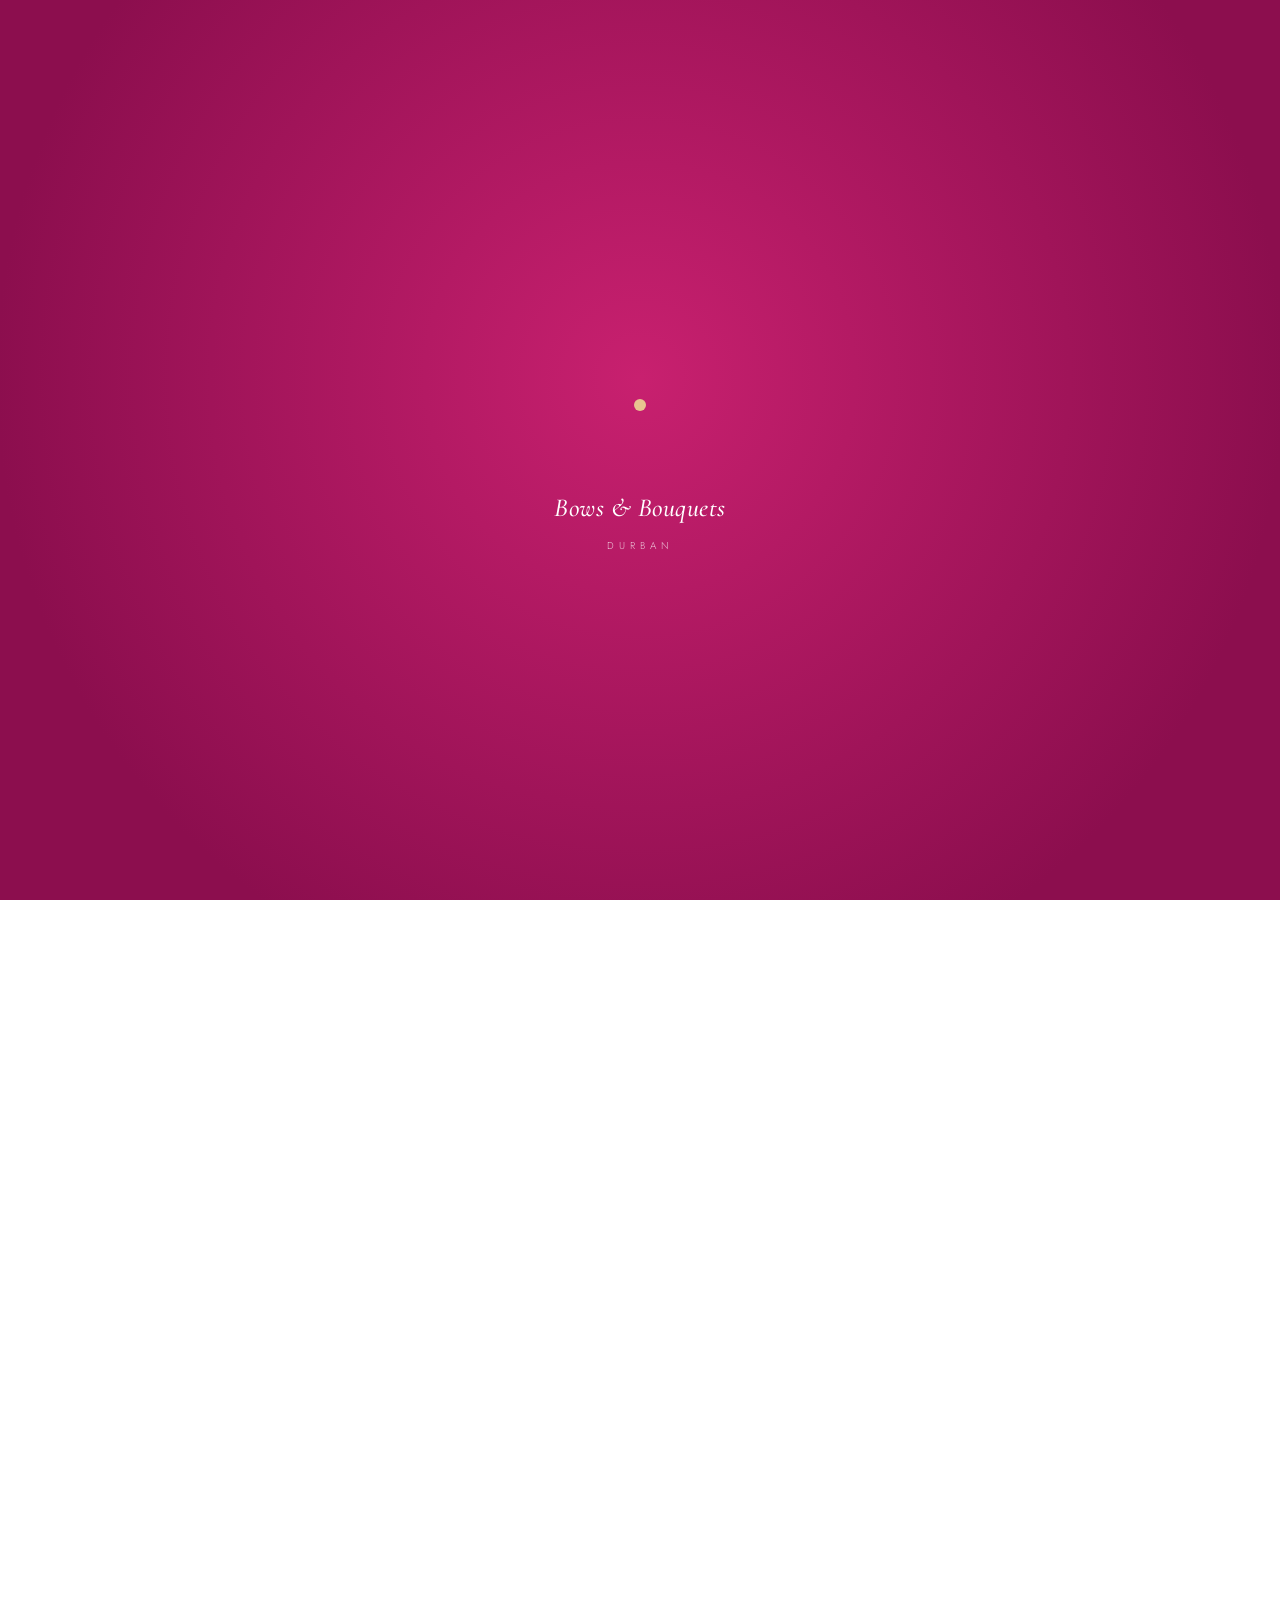
==== index.html @ 31e098b5 "Add files via upload" ====
<!DOCTYPE html>
<html lang="en">
<head>
<meta charset="UTF-8">
<meta name="viewport" content="width=device-width, initial-scale=1.0">
<title>Bows & Bouquets | Gift Shop Durban</title>
<meta name="description" content="Discover the art of gifting at Bows & Bouquets. Custom bouquets, snack boxes, and bespoke treasures for every occasion.">
<link rel="preconnect" href="https://fonts.googleapis.com">
<link rel="preconnect" href="https://fonts.gstatic.com" crossorigin>
<link href="https://fonts.googleapis.com/css2?family=Cormorant+Garamond:ital,wght@0,400;0,500;0,600;1,400;1,500;1,600&family=Jost:wght@300;400;500;600&display=swap" rel="stylesheet">
<link rel="stylesheet" href="assets/style.css">
</head>
<body>
<div id="loader">
  <div class="loader-flower">
    <svg viewBox="0 0 120 120">
      <g transform="translate(60,60)">
        <g transform="rotate(0)"><path class="l-petal" d="M0,0 C-9,-12 -9,-28 0,-38 C9,-28 9,-12 0,0 Z"/></g>
        <g transform="rotate(60)"><path class="l-petal" d="M0,0 C-9,-12 -9,-28 0,-38 C9,-28 9,-12 0,0 Z"/></g>
        <g transform="rotate(120)"><path class="l-petal" d="M0,0 C-9,-12 -9,-28 0,-38 C9,-28 9,-12 0,0 Z"/></g>
        <g transform="rotate(180)"><path class="l-petal" d="M0,0 C-9,-12 -9,-28 0,-38 C9,-28 9,-12 0,0 Z"/></g>
        <g transform="rotate(240)"><path class="l-petal" d="M0,0 C-9,-12 -9,-28 0,-38 C9,-28 9,-12 0,0 Z"/></g>
        <g transform="rotate(300)"><path class="l-petal" d="M0,0 C-9,-12 -9,-28 0,-38 C9,-28 9,-12 0,0 Z"/></g>
        <circle class="l-center" r="6"/>
      </g>
    </svg>
  </div>
  <div class="loader-text">Bows &amp; Bouquets</div>
  <div class="loader-sub">Durban</div>
</div>

<div class="top-band">
  <div class="nav-upper">
    <button class="nav-toggle" aria-label="Menu">☰</button>
    <a href="index.html" class="logo-block">
      <div class="script">Bows &amp; Bouquets</div>
      <span class="sub">Durban</span>
    </a>
    <div class="icon-group">
      <a href="tel:0812374454" class="call-link" aria-label="Call us">
        <svg viewBox="0 0 24 24" fill="none" stroke="currentColor" stroke-width="1.5"><path d="M4 5c0-.6.4-1 1-1h3l2 5-2 1.5a11 11 0 005 5L14.5 14l5 2v3c0 .6-.4 1-1 1C10.7 20 4 13.3 4 5z"/></svg>
        <span>081 237 4454</span>
      </a>
    </div>
  </div>
  <nav class="nav-lower">
    <a href="index.html" class="active">Home</a>
    <a href="story.html">Our Story</a>
    <a href="gallery.html">Gallery</a>
    <a href="contact.html">Contact Us</a>
  </nav>
</div>


<section class="hero">
  <div class="hero-bg"></div>
  <div class="hero-inner">
    <div class="hero-text">
      <span class="eyebrow">Handcrafted In Durban</span>
      <h1>Bows &amp; Bouquets</h1>
      <p style="color:rgba(255,255,255,0.88);font-size:15px;margin-bottom:30px;max-width:420px;">Bespoke floral designs and curated gifts for life's most beautiful moments.</p>
      <div style="display:flex;gap:16px;flex-wrap:wrap;">
        <a href="gallery.html" class="btn">Explore Collections</a>
        <a href="contact.html" class="btn" style="background:var(--white);color:var(--pink-ink);">Custom Order</a>
      </div>
    </div>
    <div class="hero-bouquet-stage">
    <div class="hero-bouquet" id="heroBouquet">
      <svg viewBox="0 0 400 400">
        <g class="bouquet-turn" id="bouquetTurn">
          <path class="stem" d="M200,370 C198,320 200,270 200,225"/>
          <g class="flower" transform="translate(200,210)">
            <g transform="rotate(0)"><path class="petal" d="M0,0 C-31,-42 -31,-98 0,-133 C31,-98 31,-42 0,0 Z"/></g>
            <g transform="rotate(60)"><path class="petal" d="M0,0 C-31,-42 -31,-98 0,-133 C31,-98 31,-42 0,0 Z"/></g>
            <g transform="rotate(120)"><path class="petal" d="M0,0 C-31,-42 -31,-98 0,-133 C31,-98 31,-42 0,0 Z"/></g>
            <g transform="rotate(180)"><path class="petal" d="M0,0 C-31,-42 -31,-98 0,-133 C31,-98 31,-42 0,0 Z"/></g>
            <g transform="rotate(240)"><path class="petal" d="M0,0 C-31,-42 -31,-98 0,-133 C31,-98 31,-42 0,0 Z"/></g>
            <g transform="rotate(300)"><path class="petal" d="M0,0 C-31,-42 -31,-98 0,-133 C31,-98 31,-42 0,0 Z"/></g>
            <circle class="flower-center" r="18"/>
          </g>
        </g>
      </svg>
    </div>
    <div class="drag-hint">
      <svg viewBox="0 0 24 24" fill="none" stroke="currentColor" stroke-width="1.4"><path d="M4 12c2-3 5-3 8-3s6 0 8 3M4 12c2 3 5 3 8 3s6 0 8-3"/></svg>
      Drag to rotate
    </div>
    </div>
  </div>
</section>

<div class="marquee-band" aria-hidden="true">
  <div class="marquee-track">
    <span>Custom Bouquets</span><span>Snack Boxes</span><span>Laser Cut Gifts</span><span>Special Events</span><span>Forever Roses</span>
    <span>Custom Bouquets</span><span>Snack Boxes</span><span>Laser Cut Gifts</span><span>Special Events</span><span>Forever Roses</span>
  </div>
</div>

<section class="story" style="padding-top:96px;">
  <div class="bg-bloom bg-bloom--md bg-bloom--t2" style="top:8%;right:4%;" aria-hidden="true"><svg viewBox="0 0 120 120"><g transform="translate(60,60)">
    <g transform="rotate(0)"><path class="petal" d="M0,0 C-9,-12 -12,-28 0,-38 C12,-28 9,-12 0,0 Z"/></g>
    <g transform="rotate(60)"><path class="petal" d="M0,0 C-9,-12 -12,-28 0,-38 C12,-28 9,-12 0,0 Z"/></g>
    <g transform="rotate(120)"><path class="petal" d="M0,0 C-9,-12 -12,-28 0,-38 C12,-28 9,-12 0,0 Z"/></g>
    <g transform="rotate(180)"><path class="petal" d="M0,0 C-9,-12 -12,-28 0,-38 C12,-28 9,-12 0,0 Z"/></g>
    <g transform="rotate(240)"><path class="petal" d="M0,0 C-9,-12 -12,-28 0,-38 C12,-28 9,-12 0,0 Z"/></g>
    <g transform="rotate(300)"><path class="petal" d="M0,0 C-9,-12 -12,-28 0,-38 C12,-28 9,-12 0,0 Z"/></g>
    <circle class="flower-center" r="6"/>
    </g></svg></div>
  <div class="wrap">
    <div class="story-art reveal">
      <div class="frame"></div>
      <div class="fill">
        <svg viewBox="0 0 100 100" fill="none"><path d="M50 90V45" stroke="currentColor" stroke-width="1"/><circle cx="50" cy="30" r="16" stroke="currentColor" stroke-width="1"/><circle cx="30" cy="45" r="13" stroke="currentColor" stroke-width="1"/><circle cx="70" cy="45" r="13" stroke="currentColor" stroke-width="1"/></svg>
      </div>
    </div>
    <div class="story-copy reveal">
      <span class="eyebrow">Elegant Tokens Of Love</span>
      <h2>Nurturing Success: The Journey of Bows &amp; Bouquets</h2>
      <p>Nestled just outside the hospital hustle, our shop is like a warm hug in a bustling environment, making it easy to share some love and positivity.</p>
      <div style="display:flex;gap:36px;margin:24px 0 8px;">
        <div><div style="font-family:'Cormorant Garamond',serif;font-style:italic;font-size:22px;color:var(--pink-deep);">10+ Years</div><div style="font-size:12.5px;color:var(--ink-soft);">Experience</div></div>
        <div><div style="font-family:'Cormorant Garamond',serif;font-style:italic;font-size:22px;color:var(--pink-deep);">Custom Everything</div><div style="font-size:12.5px;color:var(--ink-soft);">Bespoke</div></div>
      </div>
      <a href="story.html" class="btn-pink" style="margin-top:14px;">Our Full Story</a>
    </div>
  </div>
</section>

<section class="best-sellers">
  <div class="bg-bloom bg-bloom--sm bg-bloom--t1" style="top:5%;left:2%;" aria-hidden="true"><svg viewBox="0 0 120 120"><g transform="translate(60,60)">
    <g transform="rotate(0)"><path class="petal" d="M0,0 C-9,-12 -12,-28 0,-38 C12,-28 9,-12 0,0 Z"/></g>
    <g transform="rotate(60)"><path class="petal" d="M0,0 C-9,-12 -12,-28 0,-38 C12,-28 9,-12 0,0 Z"/></g>
    <g transform="rotate(120)"><path class="petal" d="M0,0 C-9,-12 -12,-28 0,-38 C12,-28 9,-12 0,0 Z"/></g>
    <g transform="rotate(180)"><path class="petal" d="M0,0 C-9,-12 -12,-28 0,-38 C12,-28 9,-12 0,0 Z"/></g>
    <g transform="rotate(240)"><path class="petal" d="M0,0 C-9,-12 -12,-28 0,-38 C12,-28 9,-12 0,0 Z"/></g>
    <g transform="rotate(300)"><path class="petal" d="M0,0 C-9,-12 -12,-28 0,-38 C12,-28 9,-12 0,0 Z"/></g>
    <circle class="flower-center" r="6"/>
    </g></svg></div>
  <div class="wrap">
    <div class="bs-head reveal">
      <span class="eyebrow">Premium Selection</span>
      <h2>Signature Blooms</h2>
      <p>Exquisite arrangements handcrafted for your most cherished moments.</p>
    </div>
  </div>
  <div class="bs-grid wrap" style="padding:0 40px;grid-template-columns:repeat(3,1fr);">
    <div class="bs-card reveal">
      <div class="bs-media"><svg viewBox="0 0 100 100" fill="none"><path d="M50 90V45" stroke="currentColor" stroke-width="1.4"/><circle cx="50" cy="30" r="17" stroke="currentColor" stroke-width="1.4"/><circle cx="28" cy="45" r="14" stroke="currentColor" stroke-width="1.4"/><circle cx="72" cy="45" r="14" stroke="currentColor" stroke-width="1.4"/></svg></div>
      <div class="bs-meta"><div class="name">Deluxe Rose Arrangement</div><div class="price">A stunning blend of pastel and vibrant roses in a bespoke vase.</div></div>
      <a href="contact.html" class="btn-pink" style="margin-top:14px;">Order Now</a>
    </div>
    <div class="bs-card reveal">
      <div class="bs-media"><svg viewBox="0 0 100 100" fill="none"><rect x="20" y="34" width="60" height="42" stroke="currentColor" stroke-width="1.4"/><path d="M20 34L50 16L80 34" stroke="currentColor" stroke-width="1.4"/><path d="M50 34V76" stroke="currentColor" stroke-width="1.4"/></svg></div>
      <div class="bs-meta"><div class="name">Blush Elegance Box</div><div class="price">Premium roses and hydrangeas nestled in our signature box.</div></div>
      <a href="contact.html" class="btn-pink" style="margin-top:14px;">Order Now</a>
    </div>
    <div class="bs-card reveal">
      <div class="bs-media"><svg viewBox="0 0 100 100" fill="none"><rect x="24" y="40" width="52" height="38" rx="2" stroke="currentColor" stroke-width="1.4"/><circle cx="50" cy="32" r="14" stroke="currentColor" stroke-width="1.4"/></svg></div>
      <div class="bs-meta"><div class="name">Seasonal Display</div><div class="price">Fresh daily arrivals and custom creations, made to order.</div></div>
      <a href="contact.html" class="btn-pink" style="margin-top:14px;">Order Now</a>
    </div>
  </div>
</section>

<section class="collections">
  <div class="bg-bloom bg-bloom--sm bg-bloom--t3" style="top:4%;right:3%;" aria-hidden="true"><svg viewBox="0 0 120 120"><g transform="translate(60,60)">
    <g transform="rotate(0)"><path class="petal" d="M0,0 C-9,-12 -12,-28 0,-38 C12,-28 9,-12 0,0 Z"/></g>
    <g transform="rotate(60)"><path class="petal" d="M0,0 C-9,-12 -12,-28 0,-38 C12,-28 9,-12 0,0 Z"/></g>
    <g transform="rotate(120)"><path class="petal" d="M0,0 C-9,-12 -12,-28 0,-38 C12,-28 9,-12 0,0 Z"/></g>
    <g transform="rotate(180)"><path class="petal" d="M0,0 C-9,-12 -12,-28 0,-38 C12,-28 9,-12 0,0 Z"/></g>
    <g transform="rotate(240)"><path class="petal" d="M0,0 C-9,-12 -12,-28 0,-38 C12,-28 9,-12 0,0 Z"/></g>
    <g transform="rotate(300)"><path class="petal" d="M0,0 C-9,-12 -12,-28 0,-38 C12,-28 9,-12 0,0 Z"/></g>
    <circle class="flower-center" r="6"/>
    </g></svg></div>
  <div class="wrap">
    <div class="coll-head reveal">
      <span class="eyebrow">Beyond Flowers</span>
      <h2>Gifts &amp; Treasures</h2>
    </div>
    <div class="coll-tiles" style="grid-template-columns:repeat(3,1fr);max-width:820px;margin:0 auto;">
      <div class="coll-tile reveal">
        <div class="thumb"><svg viewBox="0 0 48 48" fill="none"><rect x="8" y="18" width="32" height="22" stroke="currentColor" stroke-width="1.2"/><path d="M8 18L24 8L40 18" stroke="currentColor" stroke-width="1.2"/></svg></div>
        <div class="label">Gourmet Snack Boxes</div>
      </div>
      <div class="coll-tile reveal">
        <div class="thumb"><svg viewBox="0 0 48 48" fill="none"><circle cx="24" cy="24" r="16" stroke="currentColor" stroke-width="1.2"/><path d="M24 12v24M12 24h24" stroke="currentColor" stroke-width="0.9"/></svg></div>
        <div class="label">Laser Cut Personalization</div>
      </div>
      <div class="coll-tile reveal">
        <div class="thumb"><svg viewBox="0 0 48 48" fill="none"><path d="M24 42V22" stroke="currentColor" stroke-width="1.2"/><ellipse cx="24" cy="14" rx="9" ry="12" stroke="currentColor" stroke-width="1.2"/><ellipse cx="12" cy="20" rx="8" ry="10" stroke="currentColor" stroke-width="1.2"/><ellipse cx="36" cy="20" rx="8" ry="10" stroke="currentColor" stroke-width="1.2"/></svg></div>
        <div class="label">Bespoke Bouquets</div>
      </div>
    </div>
    <div class="bs-cta reveal"><a href="gallery.html" class="btn-pink">View Gallery</a></div>
  </div>
</section>

<footer class="site-footer">
  <div class="wrap footer-top">
    <div class="footer-brand">
      <div class="script">Bows &amp; Bouquets</div>
      <p>Ahmed Al Kadi Hospital, 490 Jan Smuts Highway, Bonela, Durban, 4091</p>
    </div>
    <div class="footer-col">
      <h4>Navigation</h4>
      <a href="index.html">Home</a>
      <a href="story.html">Our Story</a>
      <a href="gallery.html">Gallery</a>
      <a href="contact.html">Contact Us</a>
    </div>
    <div class="footer-col">
      <h4>Connect</h4>
      <a href="tel:0812374454">081 237 4454</a>
      <a href="mailto:Naazia786@gmail.com">Naazia786@gmail.com</a>
      <div class="footer-social">
        <a href="https://www.facebook.com/BowsAndBouquets1/" aria-label="Facebook"><svg viewBox="0 0 24 24" fill="currentColor"><path d="M13.5 21v-7.6h2.6l.4-3h-3v-1.9c0-.87.24-1.46 1.5-1.46h1.6V4.35A21 21 0 0014.3 4.2c-2.16 0-3.65 1.32-3.65 3.74v2.66H8v3h2.65V21h2.85z"/></svg></a>
        <a href="https://www.instagram.com/bows_bouquets/" aria-label="Instagram"><svg viewBox="0 0 24 24" fill="none" stroke="currentColor" stroke-width="1.4"><rect x="3" y="3" width="18" height="18" rx="4"/><circle cx="12" cy="12" r="4"/><circle cx="17.5" cy="6.5" r="0.8" fill="currentColor" stroke="none"/></svg></a>
      </div>
    </div>
  </div>
  <div class="footer-bottom wrap">
    <span>© 2026 Bows &amp; Bouquets. Handcrafted with Love in Durban.</span>
  </div>
</footer>

<script src="assets/script.js"></script>
</body>
</html>
---- assets/style.css ----
:root{
    --pink:#DE1C79;
    --pink-deep:#B71364;
    --pink-ink:#8C0E4E;
    --pink-soft:#F8D6E6;
    --pink-pale:#FCEEF5;
    --ink:#2B2621;
    --ink-soft:#6B5A5F;
    --white:#FFFFFF;
    --gold:#E8C48F;
    --maxw:1220px;
  }

  *{margin:0;padding:0;box-sizing:border-box;}
  html{scroll-behavior:smooth;overflow-x:hidden;}
  html.is-loading, html.is-loading body{overflow:hidden;height:100%;}
  body{
    background:var(--white);
    color:var(--ink);
    font-family:'Jost', sans-serif;
    font-weight:300;
    line-height:1.65;
  }
  ::selection{background:var(--pink-soft);color:var(--ink);}
  h1,h2,h3,.script{
    font-family:'Cormorant Garamond', serif;
    font-weight:500;
  }
  a{color:inherit;text-decoration:none;}
  img{max-width:100%;display:block;}
  .wrap{max-width:var(--maxw);margin:0 auto;padding:0 40px;}
  .eyebrow{
    font-size:11.5px;letter-spacing:0.26em;text-transform:uppercase;
    color:var(--pink-deep);font-weight:500;
  }
  a:focus-visible, button:focus-visible{outline:2px solid var(--pink-ink);outline-offset:3px;}
  @media (prefers-reduced-motion: reduce){
    *{animation-duration:0.01ms !important; animation-iteration-count:1 !important; transition-duration:0.01ms !important; scroll-behavior:auto !important;}
  }

  /* ================= LOADER ================= */
  #loader{
    position:fixed;inset:0;z-index:999;
    background:radial-gradient(circle at 50% 42%, #C8206F 0%, #8C0E4E 78%);
    display:flex;flex-direction:column;align-items:center;justify-content:center;
    transition:opacity .8s ease, visibility .8s ease;
  }
  #loader.loader-hide{opacity:0;visibility:hidden;pointer-events:none;}
  .loader-flower{width:120px;height:120px;margin-bottom:22px;}
  .loader-flower svg{width:100%;height:100%;overflow:visible;}
  .loader-flower .l-petal{
    transform-origin:0 0;
    transform:scale(0);
    animation:loaderBloom 1.6s cubic-bezier(.34,1.56,.64,1) infinite;
    fill:rgba(255,255,255,0.92);
  }
  .loader-flower g > g:nth-child(1) .l-petal{animation-delay:0s;}
  .loader-flower g > g:nth-child(2) .l-petal{animation-delay:.06s;}
  .loader-flower g > g:nth-child(3) .l-petal{animation-delay:.12s;}
  .loader-flower g > g:nth-child(4) .l-petal{animation-delay:.18s;}
  .loader-flower g > g:nth-child(5) .l-petal{animation-delay:.24s;}
  .loader-flower g > g:nth-child(6) .l-petal{animation-delay:.3s;}
  .loader-flower .l-center{fill:var(--gold);}
  @keyframes loaderBloom{
    0%{transform:scale(0) rotate(0deg);}
    35%{transform:scale(1.08) rotate(4deg);}
    50%{transform:scale(0.94) rotate(-2deg);}
    65%{transform:scale(1) rotate(0deg);}
    85%{transform:scale(1) rotate(0deg);}
    100%{transform:scale(0) rotate(0deg);}
  }
  .loader-text{
    font-family:'Cormorant Garamond',serif;font-style:italic;font-weight:500;
    color:var(--white);font-size:26px;letter-spacing:0.02em;
    opacity:0;animation:loaderTextIn 1s ease forwards;animation-delay:.3s;
  }
  @keyframes loaderTextIn{
    from{opacity:0;transform:translateY(8px);}
    to{opacity:1;transform:translateY(0);}
  }
  .loader-sub{
    margin-top:8px;font-family:'Jost',sans-serif;font-size:10px;letter-spacing:0.5em;
    text-transform:uppercase;color:rgba(255,255,255,0.75);
    opacity:0;animation:loaderTextIn 1s ease forwards;animation-delay:.5s;
  }

  /* ================= TOP BAND / NAV ================= */
  .top-band{background:var(--pink);color:var(--white);}
  .nav-upper{
    display:flex;align-items:center;justify-content:space-between;
    max-width:var(--maxw);margin:0 auto;padding:22px 40px 6px;
  }
  .icon-group{display:flex;gap:22px;align-items:center;}
  .icon-group svg{width:17px;height:17px;}
  .icon-group a{opacity:0.9;transition:opacity .25s;display:flex;align-items:center;gap:7px;font-size:12.5px;letter-spacing:0.08em;text-transform:uppercase;}
  .icon-group a:hover{opacity:1;}
  .nav-spacer{width:24px;}
  @media(max-width:820px){ .call-link span{display:none;} }
  .logo-block{text-align:center;}
  .logo-block .script{font-size:36px;font-style:italic;font-weight:500;letter-spacing:0.02em;line-height:1;}
  .logo-block .sub{
    display:block;font-family:'Jost',sans-serif;font-size:10px;letter-spacing:0.5em;
    text-transform:uppercase;margin-top:6px;opacity:0.85;font-weight:400;
  }
  .nav-lower{
    display:flex;justify-content:center;gap:34px;
    max-width:var(--maxw);margin:0 auto;padding:14px 40px 22px;flex-wrap:wrap;
  }
  .nav-lower a{
    font-size:12.5px;letter-spacing:0.1em;text-transform:uppercase;
    padding-bottom:5px;border-bottom:1px solid transparent;
    transition:border-color .25s ease, opacity .25s ease;opacity:0.92;
  }
  .nav-lower a:hover, .nav-lower a.active{border-color:var(--white);opacity:1;}
  .announce{
    background:var(--white);color:var(--pink-deep);text-align:center;padding:11px 20px;
    font-size:12px;letter-spacing:0.14em;text-transform:uppercase;font-weight:500;
    border-bottom:1px solid var(--pink-soft);
  }
  .nav-toggle{display:none;background:none;border:0;color:var(--white);font-size:22px;cursor:pointer;}
  @media(max-width:820px){ .nav-lower{display:none;} .nav-toggle{display:block;} }

  /* ================= HERO ================= */
  .hero{
    position:relative;min-height:92vh;
    display:flex;align-items:center;justify-content:center;overflow:hidden;
  }
  .hero-bg{
    position:absolute;inset:0;
    background:linear-gradient(125deg, #7A0E42 0%, #B7195E 42%, #DE3E8F 78%, #E9A9C8 100%);
  }
  .hero-inner{
    position:relative;z-index:2;display:grid;grid-template-columns:1fr 1fr;
    align-items:center;gap:20px;max-width:var(--maxw);margin:0 auto;padding:70px 40px;width:100%;
  }
  .hero-text{color:var(--white);}
  .hero-text .eyebrow{color:var(--white);opacity:0.9;}
  .hero-text h1{
    font-size:clamp(32px,4.4vw,50px);font-style:italic;margin:18px 0 30px;line-height:1.18;
  }
  .hero-text .btn{
    background:transparent;border:1px solid var(--white);color:var(--white);
    padding:15px 34px;font-size:12px;letter-spacing:0.16em;text-transform:uppercase;
    display:inline-block;transition:all .3s ease;
  }
  .hero-text .btn:hover{background:var(--white);color:var(--pink-ink);}

  .hero-bouquet-stage{
    display:flex;flex-direction:column;align-items:center;justify-content:center;
    perspective:1200px;
  }
  .hero-bouquet{
    position:relative;
    transform-style:preserve-3d;
    transform:rotateX(var(--rotX,8deg)) rotateY(var(--rotY,18deg));
    cursor:grab;touch-action:none;user-select:none;
    filter:drop-shadow(0 26px 34px rgba(60,0,30,0.35));
  }
  .hero-bouquet:active{cursor:grabbing;}
  .hero-bouquet svg{width:100%;max-width:480px;height:auto;overflow:visible;display:block;}
  .drag-hint{
    margin-top:20px;font-size:10.5px;letter-spacing:0.22em;text-transform:uppercase;
    color:rgba(255,255,255,0.72);display:flex;align-items:center;gap:8px;
  }
  .drag-hint svg{width:13px;height:13px;}

  .petal{
    transform-origin:0 0;
    fill:rgba(255,255,255,0.18);
    stroke:rgba(255,255,255,0.92);
    stroke-width:1.1;
    animation:heroBloom 6.2s ease-in-out infinite;
  }
  .flower-center{fill:var(--gold);}
  .stem{stroke:rgba(255,255,255,0.55);stroke-width:1.6;fill:none;}

  @keyframes heroBloom{
    0%{ transform:scale(0.16) rotate(0deg); }
    38%{ transform:scale(1.04) rotate(2deg); }
    50%{ transform:scale(0.96) rotate(-1deg); }
    62%{ transform:scale(1) rotate(0deg); }
    85%{ transform:scale(1) rotate(0deg); }
    100%{ transform:scale(0.16) rotate(0deg); }
  }

  @media(max-width:900px){
    .hero-inner{grid-template-columns:1fr;text-align:center;gap:36px;}
    .hero-text .btn{margin:0 auto;}
    .hero-bouquet svg{max-width:300px;}
  }

  /* ================= BEST SELLERS ================= */
  .best-sellers{background:var(--pink-pale);padding:100px 0 74px;}
  .bs-head{max-width:680px;margin:0 auto 56px;text-align:center;}
  .bs-head h2{font-size:clamp(30px,3.8vw,42px);font-style:italic;color:var(--pink-ink);margin:14px 0 18px;}
  .bs-head p{color:var(--ink-soft);font-size:15px;}
  .bs-grid{display:grid;grid-template-columns:repeat(3,1fr);gap:2px;background:var(--white);}
  .bs-card{background:var(--pink-pale);padding-bottom:20px;}
  .bs-card .btn-pink{margin-left:6px;}
  .bs-media{
    aspect-ratio:1/1;position:relative;overflow:hidden;
    display:flex;align-items:center;justify-content:center;
    background:linear-gradient(155deg,#F3B8D3,#E0679F);
  }
  .bs-media svg{width:52%;height:52%;color:rgba(255,255,255,0.92);}
  .bs-meta{padding:18px 6px 0;}
  .bs-meta .name{font-size:15px;color:var(--ink);margin-bottom:4px;}
  .bs-meta .price{font-size:13px;color:var(--pink-deep);}
  .bs-cta{text-align:center;margin-top:52px;}
  .btn-pink{
    display:inline-block;background:var(--pink);color:var(--white);
    padding:15px 38px;font-size:12px;letter-spacing:0.16em;text-transform:uppercase;
    border:1px solid var(--pink);transition:all .3s ease;
  }
  .btn-pink:hover{background:var(--pink-ink);border-color:var(--pink-ink);}
  .bs-grid .bs-card:nth-child(1){transition-delay:.02s;}
  .bs-grid .bs-card:nth-child(2){transition-delay:.09s;}
  .bs-grid .bs-card:nth-child(3){transition-delay:.16s;}
  .bs-grid .bs-card:nth-child(4){transition-delay:.23s;}
  .bs-grid .bs-card:nth-child(5){transition-delay:.30s;}
  .bs-grid .bs-card:nth-child(6){transition-delay:.37s;}
  @media(max-width:820px){ .bs-grid{grid-template-columns:1fr 1fr;} }
  @media(max-width:540px){ .bs-grid{grid-template-columns:1fr;} }

  /* ================= COLLECTIONS ================= */
  .collections{padding:96px 0;background:var(--white);}
  .coll-head{max-width:640px;margin:0 auto 50px;text-align:center;}
  .coll-head h2{font-size:clamp(26px,3.4vw,36px);font-style:italic;color:var(--pink-ink);}
  .coll-tiles{display:grid;grid-template-columns:repeat(5,1fr);gap:22px;}
  .coll-tile{text-align:center;display:block;}
  .coll-tile .thumb{
    aspect-ratio:1/1.15;border-radius:2px;overflow:hidden;
    background:linear-gradient(160deg,#F6C9DE,#DE1C79);
    display:flex;align-items:center;justify-content:center;
    margin-bottom:14px;transition:transform .35s ease;
  }
  .coll-tile:hover .thumb{transform:translateY(-6px) scale(1.02);}
  .coll-tile .thumb svg{width:44%;height:44%;color:rgba(255,255,255,0.95);}
  .coll-tile .label{font-size:13px;letter-spacing:0.04em;color:var(--ink);}
  .coll-tiles .coll-tile:nth-child(1){transition-delay:.02s;}
  .coll-tiles .coll-tile:nth-child(2){transition-delay:.08s;}
  .coll-tiles .coll-tile:nth-child(3){transition-delay:.14s;}
  .coll-tiles .coll-tile:nth-child(4){transition-delay:.20s;}
  .coll-tiles .coll-tile:nth-child(5){transition-delay:.26s;}
  @media(max-width:900px){ .coll-tiles{grid-template-columns:repeat(3,1fr);} }
  @media(max-width:560px){ .coll-tiles{grid-template-columns:repeat(2,1fr);} }

  /* ================= STORY ================= */
  .story{background:var(--pink-soft);padding:96px 0;}
  .story .wrap{display:grid;grid-template-columns:0.9fr 1.1fr;gap:70px;align-items:center;}
  .story-art{aspect-ratio:1/1;position:relative;}
  .story-art .frame{position:absolute;inset:0;border:1px solid var(--pink-deep);transform:translate(16px,16px);}
  .story-art .fill{position:absolute;inset:0;background:var(--white);display:flex;align-items:center;justify-content:center;}
  .story-art .fill svg{width:56%;height:56%;color:var(--pink);}
  .story-copy .eyebrow{margin-bottom:14px;display:block;}
  .story-copy h2{font-size:clamp(28px,3.4vw,38px);font-style:italic;color:var(--pink-ink);margin-bottom:22px;}
  .story-copy p{color:var(--ink-soft);font-size:15px;margin-bottom:16px;max-width:500px;}
  .story-copy .signoff{font-family:'Cormorant Garamond',serif;font-style:italic;font-size:19px;color:var(--pink-deep);margin-top:22px;}
  @media(max-width:880px){ .story .wrap{grid-template-columns:1fr;gap:44px;} }

  /* ================= GALLERY ================= */
  .gallery{padding:96px 0 100px;background:var(--pink-pale);}
  .gallery-head{max-width:640px;margin:0 auto 50px;text-align:center;}
  .gallery-head h2{font-size:clamp(26px,3.4vw,36px);font-style:italic;color:var(--pink-ink);margin:14px 0 14px;}
  .gallery-head p{color:var(--ink-soft);font-size:14.5px;}
  .gallery-grid{display:grid;grid-template-columns:repeat(4,1fr);gap:4px;}
  .gallery-tile{
    aspect-ratio:1/1;background:linear-gradient(150deg,#F6C9DE,#C8206F);
    display:flex;align-items:center;justify-content:center;position:relative;overflow:hidden;
  }
  .gallery-tile svg{width:26%;height:26%;color:rgba(255,255,255,0.75);}
  .gallery-tile:nth-child(3n+1){background:linear-gradient(150deg,#EFA9C9,#B7195E);}
  .gallery-tile:nth-child(3n+2){background:linear-gradient(150deg,#F6C9DE,#DE1C79);}
  .gallery-grid .gallery-tile:nth-child(1){transition-delay:.02s;}
  .gallery-grid .gallery-tile:nth-child(2){transition-delay:.06s;}
  .gallery-grid .gallery-tile:nth-child(3){transition-delay:.10s;}
  .gallery-grid .gallery-tile:nth-child(4){transition-delay:.14s;}
  .gallery-grid .gallery-tile:nth-child(5){transition-delay:.18s;}
  .gallery-grid .gallery-tile:nth-child(6){transition-delay:.22s;}
  .gallery-grid .gallery-tile:nth-child(7){transition-delay:.26s;}
  .gallery-grid .gallery-tile:nth-child(8){transition-delay:.30s;}
  @media(max-width:820px){ .gallery-grid{grid-template-columns:repeat(3,1fr);} }
  @media(max-width:540px){ .gallery-grid{grid-template-columns:repeat(2,1fr);} }

  /* ================= TESTIMONIAL ================= */
  .testimonial{padding:96px 0;text-align:center;background:var(--white);}
  .testimonial blockquote{
    font-family:'Cormorant Garamond',serif;font-style:italic;
    font-size:clamp(22px,3vw,30px);max-width:720px;margin:0 auto 20px;
    color:var(--ink);line-height:1.4;
  }
  .testimonial cite{font-style:normal;font-size:12px;letter-spacing:0.12em;text-transform:uppercase;color:var(--ink-soft);}

  /* ================= VISIT / FOOTER ================= */
  .visit-band{background:var(--pink);color:var(--white);padding:84px 0 0;text-align:center;}
  .visit-band h2{font-size:clamp(24px,3vw,32px);font-weight:500;max-width:640px;margin:0 auto 26px;line-height:1.4;}
  .visit-band .addr{font-size:14px;letter-spacing:0.04em;margin-bottom:26px;opacity:0.95;}
  .visit-band .hours-label{font-size:12px;letter-spacing:0.2em;text-transform:uppercase;margin-bottom:16px;opacity:0.85;}
  .hours-list{display:flex;flex-direction:column;gap:6px;margin-bottom:20px;font-size:14px;opacity:0.95;}
  .visit-band .note{font-size:13px;opacity:0.85;max-width:520px;margin:0 auto 60px;}
  .newsletter{max-width:520px;margin:0 auto;padding:0 24px 50px;}
  .newsletter p{font-size:14px;margin-bottom:16px;opacity:0.95;}
  .newsletter-form{display:flex;border-bottom:1px solid rgba(255,255,255,0.55);padding-bottom:10px;}
  .newsletter-form input{background:none;border:0;color:var(--white);font-family:'Jost',sans-serif;font-size:14px;flex:1;outline:none;}
  .newsletter-form input::placeholder{color:rgba(255,255,255,0.65);}
  .newsletter-form button{background:none;border:0;color:var(--white);cursor:pointer;font-size:15px;}
  .socials{display:flex;justify-content:center;gap:20px;padding-bottom:36px;}
  .socials a{opacity:0.9;transition:opacity .25s;}
  .socials a:hover{opacity:1;}
  .socials svg{width:18px;height:18px;}
  .footer-bottom{
    border-top:1px solid rgba(255,255,255,0.25);padding:20px 24px;
    display:flex;justify-content:center;gap:26px;flex-wrap:wrap;
    font-size:11.5px;opacity:0.85;letter-spacing:0.02em;
  }

  /* ================= BLOOM REVEAL ================= */
  .reveal{
    opacity:0;
    transform:scale(0.9) translateY(20px);
    transition:opacity .9s cubic-bezier(.34,1.56,.64,1), transform .9s cubic-bezier(.34,1.56,.64,1);
  }
  .reveal.in{opacity:1;transform:scale(1) translateY(0);}

  /* ================= SECTION POSITIONING FOR DECOR ================= */
  .best-sellers, .story, .gallery, .collections, .visit-band, .testimonial, .page-banner{
    position:relative;
  }
  .best-sellers, .story, .gallery, .collections, .visit-band, .testimonial{ overflow:hidden; }
  .bg-bloom--t1 .petal{animation-duration:8.5s;animation-delay:0s;}
  .bg-bloom--t2 .petal{animation-duration:10.5s;animation-delay:.6s;}
  .bg-bloom--t3 .petal{animation-duration:9.5s;animation-delay:1.1s;}

  /* ================= AMBIENT BACKGROUND BLOOMS ================= */
  .bg-bloom{
    position:absolute;
    pointer-events:none;
    z-index:0;
    opacity:0.14;
  }
  .bg-bloom svg{width:100%;height:100%;overflow:visible;}
  .bg-bloom .petal{
    fill:var(--pink);
    stroke:var(--pink-deep);
    stroke-width:1;
    transform-origin:0 0;
    animation:bgBloom 10s ease-in-out infinite;
  }
  .bg-bloom .flower-center{fill:var(--pink-deep);opacity:0.5;}
  @keyframes bgBloom{
    0%{ transform:scale(0.18) rotate(0deg); }
    42%{ transform:scale(1) rotate(3deg); }
    58%{ transform:scale(0.9) rotate(-2deg); }
    100%{ transform:scale(0.18) rotate(0deg); }
  }
  .bg-bloom--sm{width:110px;height:110px;}
  .bg-bloom--md{width:170px;height:170px;}
  .bg-bloom--lg{width:240px;height:240px;}
  .bg-bloom--pink-on-pink .petal{fill:var(--white);stroke:rgba(255,255,255,0.7);}
  .bg-bloom--pink-on-pink .flower-center{fill:var(--white);opacity:0.4;}
  .bg-bloom--pink-on-pink{opacity:0.1;}

  /* per-instance placement + duration variety, applied via inline style from markup for flexibility */

  /* ================= PAGE BANNER (interior pages) ================= */
  .page-banner{
    min-height:48vh;display:flex;align-items:center;justify-content:center;
    overflow:hidden;text-align:center;color:var(--white);
  }
  .page-banner-inner{position:relative;z-index:2;max-width:640px;padding:70px 24px 60px;}
  .page-banner .eyebrow{color:var(--white);opacity:0.92;}
  .page-banner h1{font-size:clamp(30px,4.2vw,46px);font-style:italic;margin-top:16px;line-height:1.22;}
  .page-banner p{margin-top:16px;font-size:14.5px;color:rgba(255,255,255,0.88);max-width:480px;margin-left:auto;margin-right:auto;}

  /* ================= GENERIC INTRO / CTA BLOCKS ================= */
  .intro-block{padding:90px 0 20px;}
  .intro-block .wrap{max-width:760px;text-align:center;}
  .intro-block h2{font-size:clamp(26px,3.4vw,36px);font-style:italic;color:var(--pink-ink);margin:14px 0 16px;}
  .intro-block p{color:var(--ink-soft);font-size:15px;}

  .cta-band{background:var(--pink-soft);padding:70px 0;text-align:center;}
  .cta-band h3{font-size:clamp(22px,2.8vw,28px);font-style:italic;color:var(--pink-ink);margin-bottom:14px;}
  .cta-band p{color:var(--ink-soft);font-size:14.5px;margin-bottom:26px;max-width:480px;margin:0 auto 26px;}

  .breadcrumb{font-size:11.5px;letter-spacing:0.12em;text-transform:uppercase;color:rgba(255,255,255,0.75);margin-bottom:6px;}
  .breadcrumb a{border-bottom:1px solid transparent;transition:border-color .2s;}
  .breadcrumb a:hover{border-bottom-color:rgba(255,255,255,0.7);}

  /* ================= MARQUEE TICKER ================= */
  .marquee-band{
    background:var(--pink-ink);color:var(--white);
    padding:16px 0;overflow:hidden;white-space:nowrap;
  }
  .marquee-track{display:inline-flex;animation:scrollX 30s linear infinite;}
  .marquee-track span{
    font-family:'Cormorant Garamond',serif;font-style:italic;font-size:18px;
    padding:0 30px;display:inline-flex;align-items:center;gap:30px;
  }
  .marquee-track span::after{content:'✦';font-style:normal;color:var(--gold);font-size:12px;}
  @keyframes scrollX{ from{transform:translateX(0);} to{transform:translateX(-50%);} }

  /* ================= SIMPLE SITE FOOTER ================= */
  .site-footer{background:var(--pink-ink);color:var(--white);padding:70px 0 0;}
  .footer-top{
    display:grid;grid-template-columns:1.4fr 1fr 1fr;gap:50px;padding-bottom:46px;
  }
  .footer-brand .script{font-size:24px;font-style:italic;margin-bottom:12px;}
  .footer-brand p{font-size:13.5px;color:rgba(255,255,255,0.75);max-width:260px;line-height:1.6;}
  .footer-col h4{font-size:11px;letter-spacing:0.18em;text-transform:uppercase;color:var(--gold);margin-bottom:16px;}
  .footer-col a{display:block;font-size:13.5px;color:rgba(255,255,255,0.82);margin-bottom:10px;transition:color .25s;}
  .footer-col a:hover{color:var(--white);}
  .footer-social{display:flex;gap:16px;margin-top:14px;}
  .footer-social a{opacity:0.85;margin:0;}
  .footer-social a:hover{opacity:1;}
  .footer-social svg{width:17px;height:17px;}
  .site-footer .footer-bottom{
    border-top:1px solid rgba(255,255,255,0.15);
    justify-content:space-between;color:rgba(255,255,255,0.6);
  }
  @media(max-width:760px){
    .footer-top{grid-template-columns:1fr;gap:34px;}
    .site-footer .footer-bottom{flex-direction:column;text-align:center;gap:8px;}
  }
  .visit-map{
    background:
      repeating-linear-gradient(45deg, rgba(222,28,121,0.06) 0 2px, transparent 2px 14px),
      var(--pink-pale);
    display:flex;align-items:center;justify-content:center;
    border-radius:2px;
  }
  .visit-map .pin{display:flex;flex-direction:column;align-items:center;text-align:center;}
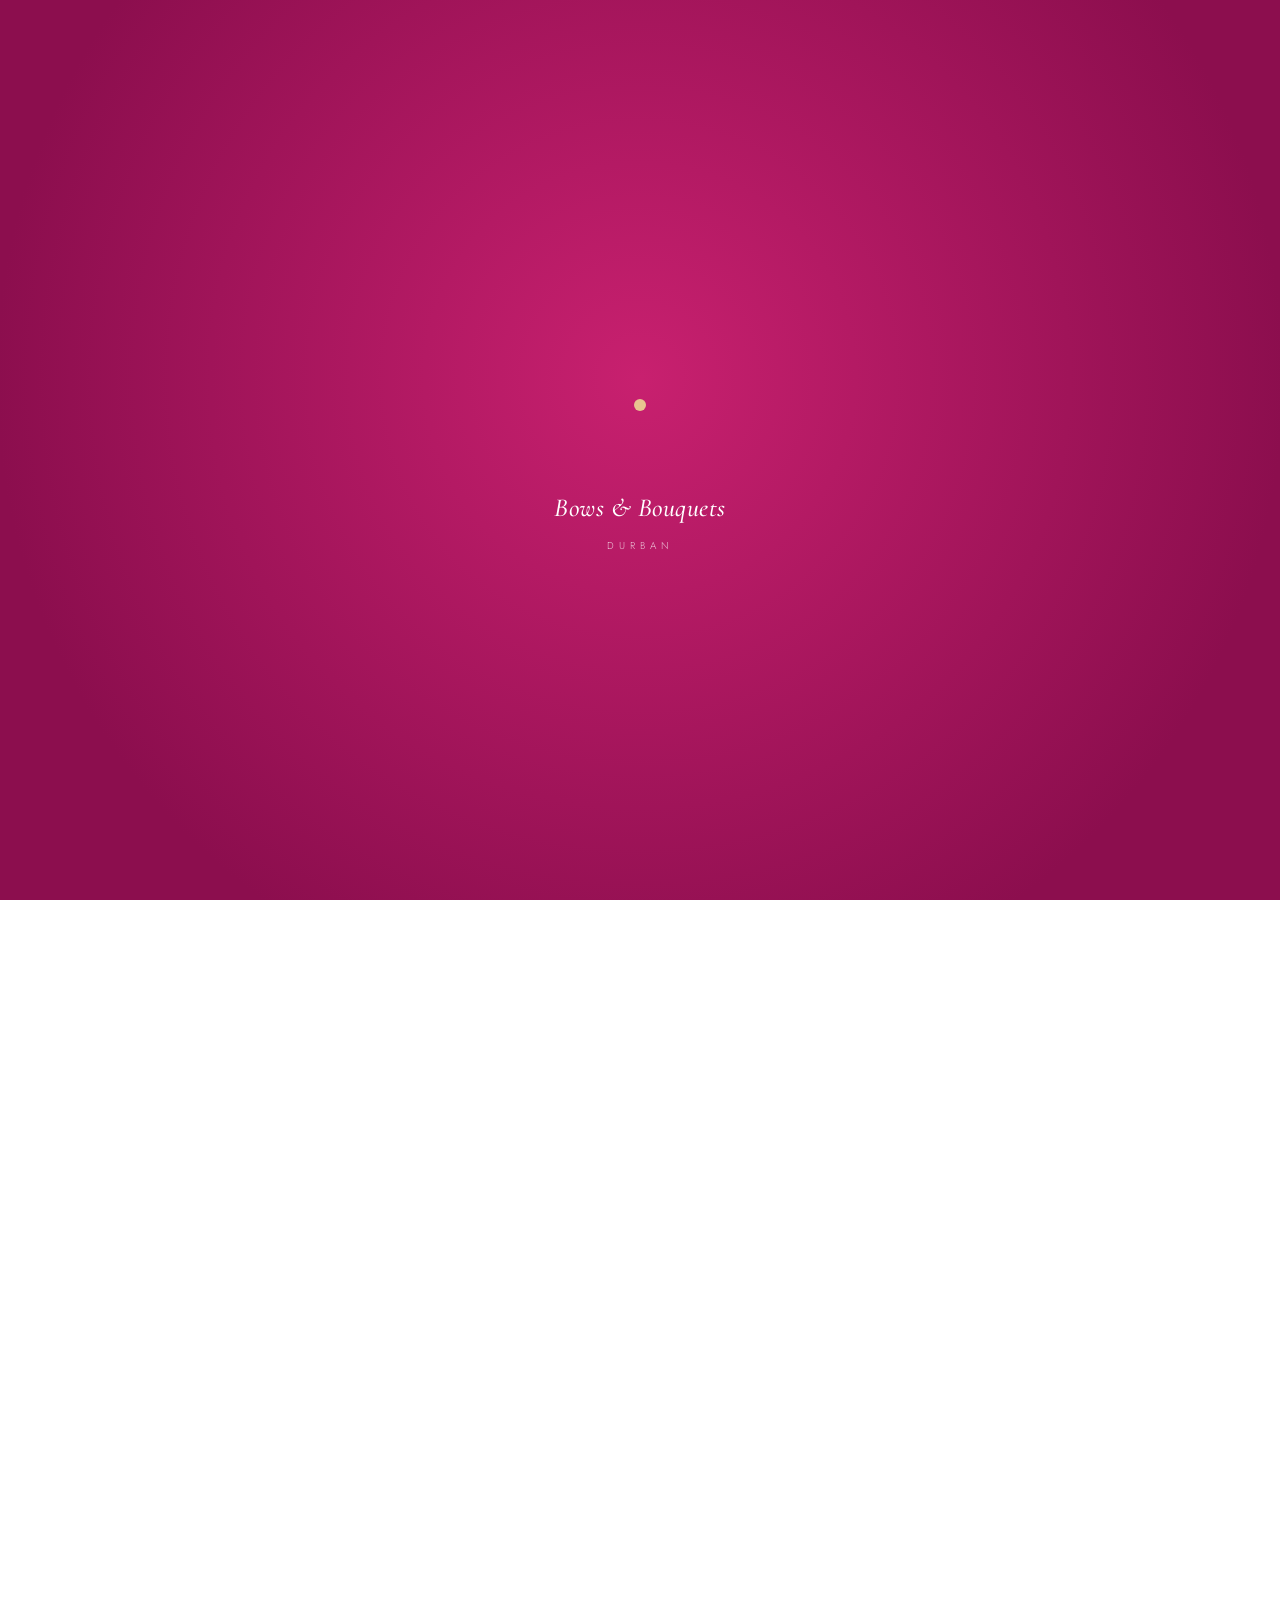
==== commit bd4651fe: "Add files via upload" ====
--- a/index.html
+++ b/index.html
@@ -3,12 +3,65 @@
 <head>
 <meta charset="UTF-8">
 <meta name="viewport" content="width=device-width, initial-scale=1.0">
-<title>Bows & Bouquets | Gift Shop Durban</title>
-<meta name="description" content="Discover the art of gifting at Bows & Bouquets. Custom bouquets, snack boxes, and bespoke treasures for every occasion.">
+<title>Durban Florist & Gift Shop | Bows & Bouquets</title>
+<meta name="description" content="Hand tied bouquets, snack boxes and gifts from Bows & Bouquets, a florist and gift shop in Bonela, Durban. Same day delivery available across Durban.">
+<link rel="canonical" href="https://www.bowsandbouquets.co.za/">
+<meta name="robots" content="index, follow">
+<meta property="og:type" content="website">
+<meta property="og:site_name" content="Bows & Bouquets">
+<meta property="og:title" content="Durban Florist & Gift Shop | Bows & Bouquets">
+<meta property="og:description" content="Hand tied bouquets, snack boxes and gifts from Bows & Bouquets, a florist and gift shop in Bonela, Durban. Same day delivery available across Durban.">
+<meta property="og:url" content="https://www.bowsandbouquets.co.za/">
+<meta property="og:image" content="https://www.bowsandbouquets.co.za/images/og-cover.jpg">
+<meta property="og:locale" content="en_ZA">
+<meta name="twitter:card" content="summary_large_image">
+<meta name="twitter:title" content="Durban Florist & Gift Shop | Bows & Bouquets">
+<meta name="twitter:description" content="Hand tied bouquets, snack boxes and gifts from Bows & Bouquets, a florist and gift shop in Bonela, Durban. Same day delivery available across Durban.">
+<meta name="twitter:image" content="https://www.bowsandbouquets.co.za/images/og-cover.jpg">
+<meta name="geo.region" content="ZA-KZN">
+<meta name="geo.placename" content="Durban">
+<meta name="geo.position" content="-29.8438;30.9725">
+<meta name="ICBM" content="-29.8438, 30.9725">
 <link rel="preconnect" href="https://fonts.googleapis.com">
 <link rel="preconnect" href="https://fonts.gstatic.com" crossorigin>
 <link href="https://fonts.googleapis.com/css2?family=Cormorant+Garamond:ital,wght@0,400;0,500;0,600;1,400;1,500;1,600&family=Jost:wght@300;400;500;600&display=swap" rel="stylesheet">
 <link rel="stylesheet" href="assets/style.css">
+<script type="application/ld+json">
+{
+  "@context": "https://schema.org",
+  "@type": "Florist",
+  "name": "Bows & Bouquets",
+  "image": "https://www.bowsandbouquets.co.za/images/story/shop.jpg",
+  "@id": "https://www.bowsandbouquets.co.za/",
+  "url": "https://www.bowsandbouquets.co.za/",
+  "telephone": "+27812374454",
+  "email": "Naazia786@gmail.com",
+  "priceRange": "R",
+  "address": {
+    "@type": "PostalAddress",
+    "streetAddress": "490 Jan Smuts Highway, Ahmed Al-Kadi Hospital",
+    "addressLocality": "Bonela",
+    "addressRegion": "KwaZulu-Natal",
+    "postalCode": "4091",
+    "addressCountry": "ZA"
+  },
+  "geo": {
+    "@type": "GeoCoordinates",
+    "latitude": -29.8438,
+    "longitude": 30.9725
+  },
+  "openingHoursSpecification": {
+    "@type": "OpeningHoursSpecification",
+    "dayOfWeek": ["Monday","Tuesday","Wednesday","Thursday","Friday","Saturday","Sunday"],
+    "opens": "09:00",
+    "closes": "20:00"
+  },
+  "sameAs": [
+    "https://www.facebook.com/BowsAndBouquets1/",
+    "https://www.instagram.com/bows_bouquets/"
+  ]
+}
+</script>
 </head>
 <body>
 <div id="loader">
@@ -58,29 +111,14 @@
     <div class="hero-text">
       <span class="eyebrow">Handcrafted In Durban</span>
       <h1>Bows &amp; Bouquets</h1>
-      <p style="color:rgba(255,255,255,0.88);font-size:15px;margin-bottom:30px;max-width:420px;">Bespoke floral designs and curated gifts for life's most beautiful moments.</p>
+      <p style="color:var(--ink-soft);font-size:15px;margin-bottom:30px;max-width:420px;">Hand tied bouquets and small gifts, made in Durban for the people who matter to you.</p>
       <div style="display:flex;gap:16px;flex-wrap:wrap;">
         <a href="gallery.html" class="btn">Explore Collections</a>
-        <a href="contact.html" class="btn" style="background:var(--white);color:var(--pink-ink);">Custom Order</a>
+        <a href="contact.html" class="btn btn-solid">Custom Order</a>
       </div>
     </div>
     <div class="hero-bouquet-stage">
-    <div class="hero-bouquet" id="heroBouquet">
-      <svg viewBox="0 0 400 400">
-        <g class="bouquet-turn" id="bouquetTurn">
-          <path class="stem" d="M200,370 C198,320 200,270 200,225"/>
-          <g class="flower" transform="translate(200,210)">
-            <g transform="rotate(0)"><path class="petal" d="M0,0 C-31,-42 -31,-98 0,-133 C31,-98 31,-42 0,0 Z"/></g>
-            <g transform="rotate(60)"><path class="petal" d="M0,0 C-31,-42 -31,-98 0,-133 C31,-98 31,-42 0,0 Z"/></g>
-            <g transform="rotate(120)"><path class="petal" d="M0,0 C-31,-42 -31,-98 0,-133 C31,-98 31,-42 0,0 Z"/></g>
-            <g transform="rotate(180)"><path class="petal" d="M0,0 C-31,-42 -31,-98 0,-133 C31,-98 31,-42 0,0 Z"/></g>
-            <g transform="rotate(240)"><path class="petal" d="M0,0 C-31,-42 -31,-98 0,-133 C31,-98 31,-42 0,0 Z"/></g>
-            <g transform="rotate(300)"><path class="petal" d="M0,0 C-31,-42 -31,-98 0,-133 C31,-98 31,-42 0,0 Z"/></g>
-            <circle class="flower-center" r="18"/>
-          </g>
-        </g>
-      </svg>
-    </div>
+    <div class="hero-bouquet" id="heroBouquet"></div>
     <div class="drag-hint">
       <svg viewBox="0 0 24 24" fill="none" stroke="currentColor" stroke-width="1.4"><path d="M4 12c2-3 5-3 8-3s6 0 8 3M4 12c2 3 5 3 8 3s6 0 8-3"/></svg>
       Drag to rotate
@@ -90,9 +128,8 @@
 </section>
 
 <div class="marquee-band" aria-hidden="true">
-  <div class="marquee-track">
-    <span>Custom Bouquets</span><span>Snack Boxes</span><span>Laser Cut Gifts</span><span>Special Events</span><span>Forever Roses</span>
-    <span>Custom Bouquets</span><span>Snack Boxes</span><span>Laser Cut Gifts</span><span>Special Events</span><span>Forever Roses</span>
+  <div class="marquee-track" style="animation-duration:46s;">
+    <span>Custom Bouquets</span><span>Snack Boxes</span><span>Laser Cut Gifts</span><span>Special Events</span><span>Forever Roses</span><span>Custom Bouquets</span><span>Snack Boxes</span><span>Laser Cut Gifts</span><span>Special Events</span><span>Forever Roses</span><span>Custom Bouquets</span><span>Snack Boxes</span><span>Laser Cut Gifts</span><span>Special Events</span><span>Forever Roses</span><span>Custom Bouquets</span><span>Snack Boxes</span><span>Laser Cut Gifts</span><span>Special Events</span><span>Forever Roses</span><span>Custom Bouquets</span><span>Snack Boxes</span><span>Laser Cut Gifts</span><span>Special Events</span><span>Forever Roses</span><span>Custom Bouquets</span><span>Snack Boxes</span><span>Laser Cut Gifts</span><span>Special Events</span><span>Forever Roses</span><span>Custom Bouquets</span><span>Snack Boxes</span><span>Laser Cut Gifts</span><span>Special Events</span><span>Forever Roses</span><span>Custom Bouquets</span><span>Snack Boxes</span><span>Laser Cut Gifts</span><span>Special Events</span><span>Forever Roses</span>
   </div>
 </div>
 
@@ -109,14 +146,17 @@
   <div class="wrap">
     <div class="story-art reveal">
       <div class="frame"></div>
-      <div class="fill">
-        <svg viewBox="0 0 100 100" fill="none"><path d="M50 90V45" stroke="currentColor" stroke-width="1"/><circle cx="50" cy="30" r="16" stroke="currentColor" stroke-width="1"/><circle cx="30" cy="45" r="13" stroke="currentColor" stroke-width="1"/><circle cx="70" cy="45" r="13" stroke="currentColor" stroke-width="1"/></svg>
+      <div class="fill ph-slot">
+        <img src="images/story/shop.jpg" alt="Inside Bows & Bouquets">
+        <div class="ph-fallback">
+          <svg viewBox="0 0 100 100" fill="none"><path d="M50 90V45" stroke="currentColor" stroke-width="1"/><circle cx="50" cy="30" r="16" stroke="currentColor" stroke-width="1"/><circle cx="30" cy="45" r="13" stroke="currentColor" stroke-width="1"/><circle cx="70" cy="45" r="13" stroke="currentColor" stroke-width="1"/></svg>
+        </div>
       </div>
     </div>
     <div class="story-copy reveal">
       <span class="eyebrow">Elegant Tokens Of Love</span>
-      <h2>Nurturing Success: The Journey of Bows &amp; Bouquets</h2>
-      <p>Nestled just outside the hospital hustle, our shop is like a warm hug in a bustling environment, making it easy to share some love and positivity.</p>
+      <h2>How It All Began</h2>
+      <p>Right next to the hospital, our shop is a small stop where people come to grab a bit of comfort on a hard day, or something to celebrate a good one.</p>
       <div style="display:flex;gap:36px;margin:24px 0 8px;">
         <div><div style="font-family:'Cormorant Garamond',serif;font-style:italic;font-size:22px;color:var(--pink-deep);">10+ Years</div><div style="font-size:12.5px;color:var(--ink-soft);">Experience</div></div>
         <div><div style="font-family:'Cormorant Garamond',serif;font-style:italic;font-size:22px;color:var(--pink-deep);">Custom Everything</div><div style="font-size:12.5px;color:var(--ink-soft);">Bespoke</div></div>
@@ -140,22 +180,22 @@
     <div class="bs-head reveal">
       <span class="eyebrow">Premium Selection</span>
       <h2>Signature Blooms</h2>
-      <p>Exquisite arrangements handcrafted for your most cherished moments.</p>
-    </div>
-  </div>
-  <div class="bs-grid wrap" style="padding:0 40px;grid-template-columns:repeat(3,1fr);">
+      <p>A few of the arrangements people order again and again.</p>
+    </div>
+  </div>
+  <div class="bs-grid wrap" style="padding:0 40px;">
     <div class="bs-card reveal">
-      <div class="bs-media"><svg viewBox="0 0 100 100" fill="none"><path d="M50 90V45" stroke="currentColor" stroke-width="1.4"/><circle cx="50" cy="30" r="17" stroke="currentColor" stroke-width="1.4"/><circle cx="28" cy="45" r="14" stroke="currentColor" stroke-width="1.4"/><circle cx="72" cy="45" r="14" stroke="currentColor" stroke-width="1.4"/></svg></div>
+      <div class="bs-media ph-slot"><img src="images/products/deluxe-rose-arrangement.jpg" alt="Deluxe Rose Arrangement"><div class="ph-fallback"><svg viewBox="0 0 100 100" fill="none"><path d="M50 90V45" stroke="currentColor" stroke-width="1.4"/><circle cx="50" cy="30" r="17" stroke="currentColor" stroke-width="1.4"/><circle cx="28" cy="45" r="14" stroke="currentColor" stroke-width="1.4"/><circle cx="72" cy="45" r="14" stroke="currentColor" stroke-width="1.4"/></svg></div></div>
       <div class="bs-meta"><div class="name">Deluxe Rose Arrangement</div><div class="price">A stunning blend of pastel and vibrant roses in a bespoke vase.</div></div>
       <a href="contact.html" class="btn-pink" style="margin-top:14px;">Order Now</a>
     </div>
     <div class="bs-card reveal">
-      <div class="bs-media"><svg viewBox="0 0 100 100" fill="none"><rect x="20" y="34" width="60" height="42" stroke="currentColor" stroke-width="1.4"/><path d="M20 34L50 16L80 34" stroke="currentColor" stroke-width="1.4"/><path d="M50 34V76" stroke="currentColor" stroke-width="1.4"/></svg></div>
-      <div class="bs-meta"><div class="name">Blush Elegance Box</div><div class="price">Premium roses and hydrangeas nestled in our signature box.</div></div>
+      <div class="bs-media ph-slot"><img src="images/products/blush-elegance-box.jpg" alt="Blush Elegance Box"><div class="ph-fallback"><svg viewBox="0 0 100 100" fill="none"><rect x="20" y="34" width="60" height="42" stroke="currentColor" stroke-width="1.4"/><path d="M20 34L50 16L80 34" stroke="currentColor" stroke-width="1.4"/><path d="M50 34V76" stroke="currentColor" stroke-width="1.4"/></svg></div></div>
+      <div class="bs-meta"><div class="name">Blush Elegance Box</div><div class="price">Roses and hydrangeas packed into our signature box.</div></div>
       <a href="contact.html" class="btn-pink" style="margin-top:14px;">Order Now</a>
     </div>
     <div class="bs-card reveal">
-      <div class="bs-media"><svg viewBox="0 0 100 100" fill="none"><rect x="24" y="40" width="52" height="38" rx="2" stroke="currentColor" stroke-width="1.4"/><circle cx="50" cy="32" r="14" stroke="currentColor" stroke-width="1.4"/></svg></div>
+      <div class="bs-media ph-slot"><img src="images/products/seasonal-display.jpg" alt="Seasonal Display"><div class="ph-fallback"><svg viewBox="0 0 100 100" fill="none"><rect x="24" y="40" width="52" height="38" rx="2" stroke="currentColor" stroke-width="1.4"/><circle cx="50" cy="32" r="14" stroke="currentColor" stroke-width="1.4"/></svg></div></div>
       <div class="bs-meta"><div class="name">Seasonal Display</div><div class="price">Fresh daily arrivals and custom creations, made to order.</div></div>
       <a href="contact.html" class="btn-pink" style="margin-top:14px;">Order Now</a>
     </div>
@@ -177,17 +217,17 @@
       <span class="eyebrow">Beyond Flowers</span>
       <h2>Gifts &amp; Treasures</h2>
     </div>
-    <div class="coll-tiles" style="grid-template-columns:repeat(3,1fr);max-width:820px;margin:0 auto;">
+    <div class="coll-tiles cols-3">
       <div class="coll-tile reveal">
-        <div class="thumb"><svg viewBox="0 0 48 48" fill="none"><rect x="8" y="18" width="32" height="22" stroke="currentColor" stroke-width="1.2"/><path d="M8 18L24 8L40 18" stroke="currentColor" stroke-width="1.2"/></svg></div>
+        <div class="thumb ph-slot"><img src="images/products/gourmet-snack-boxes.jpg" alt="Gourmet Snack Boxes"><div class="ph-fallback"><svg viewBox="0 0 48 48" fill="none"><rect x="8" y="18" width="32" height="22" stroke="currentColor" stroke-width="1.2"/><path d="M8 18L24 8L40 18" stroke="currentColor" stroke-width="1.2"/></svg></div></div>
         <div class="label">Gourmet Snack Boxes</div>
       </div>
       <div class="coll-tile reveal">
-        <div class="thumb"><svg viewBox="0 0 48 48" fill="none"><circle cx="24" cy="24" r="16" stroke="currentColor" stroke-width="1.2"/><path d="M24 12v24M12 24h24" stroke="currentColor" stroke-width="0.9"/></svg></div>
+        <div class="thumb ph-slot"><img src="images/products/laser-cut-personalization.jpg" alt="Laser Cut Personalization"><div class="ph-fallback"><svg viewBox="0 0 48 48" fill="none"><circle cx="24" cy="24" r="16" stroke="currentColor" stroke-width="1.2"/><path d="M24 12v24M12 24h24" stroke="currentColor" stroke-width="0.9"/></svg></div></div>
         <div class="label">Laser Cut Personalization</div>
       </div>
       <div class="coll-tile reveal">
-        <div class="thumb"><svg viewBox="0 0 48 48" fill="none"><path d="M24 42V22" stroke="currentColor" stroke-width="1.2"/><ellipse cx="24" cy="14" rx="9" ry="12" stroke="currentColor" stroke-width="1.2"/><ellipse cx="12" cy="20" rx="8" ry="10" stroke="currentColor" stroke-width="1.2"/><ellipse cx="36" cy="20" rx="8" ry="10" stroke="currentColor" stroke-width="1.2"/></svg></div>
+        <div class="thumb ph-slot"><img src="images/products/bespoke-bouquets.jpg" alt="Bespoke Bouquets"><div class="ph-fallback"><svg viewBox="0 0 48 48" fill="none"><path d="M24 42V22" stroke="currentColor" stroke-width="1.2"/><ellipse cx="24" cy="14" rx="9" ry="12" stroke="currentColor" stroke-width="1.2"/><ellipse cx="12" cy="20" rx="8" ry="10" stroke="currentColor" stroke-width="1.2"/><ellipse cx="36" cy="20" rx="8" ry="10" stroke="currentColor" stroke-width="1.2"/></svg></div></div>
         <div class="label">Bespoke Bouquets</div>
       </div>
     </div>
@@ -223,6 +263,8 @@
   </div>
 </footer>
 
+<script src="https://cdnjs.cloudflare.com/ajax/libs/three.js/r128/three.min.js"></script>
+<script src="assets/flower3d.js"></script>
 <script src="assets/script.js"></script>
 </body>
 </html>
--- a/assets/style.css
+++ b/assets/style.css
@@ -1,12 +1,13 @@
 
   :root{
-    --pink:#DE1C79;
-    --pink-deep:#B71364;
-    --pink-ink:#8C0E4E;
+    --pink:#C6136B;
+    --pink-deep:#9E0F56;
+    --pink-ink:#7A0C43;
     --pink-soft:#F8D6E6;
-    --pink-pale:#FCEEF5;
-    --ink:#2B2621;
-    --ink-soft:#6B5A5F;
+    --pink-pale:#FDF3F8;
+    --ink:#221F1D;
+    --ink-soft:#655B57;
+    --near-black:#1A1715;
     --white:#FFFFFF;
     --gold:#E8C48F;
     --maxw:1220px;
@@ -86,7 +87,7 @@
   }
 
   /* ================= TOP BAND / NAV ================= */
-  .top-band{background:var(--pink);color:var(--white);}
+  .top-band{background:var(--white);color:var(--ink);border-bottom:2px solid var(--pink);}
   .nav-upper{
     display:flex;align-items:center;justify-content:space-between;
     max-width:var(--maxw);margin:0 auto;padding:22px 40px 6px;
@@ -112,14 +113,18 @@
     padding-bottom:5px;border-bottom:1px solid transparent;
     transition:border-color .25s ease, opacity .25s ease;opacity:0.92;
   }
-  .nav-lower a:hover, .nav-lower a.active{border-color:var(--white);opacity:1;}
+  .nav-lower a:hover, .nav-lower a.active{border-color:var(--pink);opacity:1;}
   .announce{
     background:var(--white);color:var(--pink-deep);text-align:center;padding:11px 20px;
     font-size:12px;letter-spacing:0.14em;text-transform:uppercase;font-weight:500;
     border-bottom:1px solid var(--pink-soft);
   }
-  .nav-toggle{display:none;background:none;border:0;color:var(--white);font-size:22px;cursor:pointer;}
-  @media(max-width:820px){ .nav-lower{display:none;} .nav-toggle{display:block;} }
+  .nav-toggle{display:none;background:none;border:0;color:var(--ink);font-size:22px;cursor:pointer;padding:10px;line-height:1;}
+  @media(max-width:820px){
+    .nav-lower{display:none;}
+    .nav-toggle{display:block;}
+    .nav-lower a{padding:10px 0;width:100%;}
+  }
 
   /* ================= HERO ================= */
   .hero{
@@ -128,23 +133,27 @@
   }
   .hero-bg{
     position:absolute;inset:0;
-    background:linear-gradient(125deg, #7A0E42 0%, #B7195E 42%, #DE3E8F 78%, #E9A9C8 100%);
+    background:linear-gradient(135deg, #FFFFFF 0%, #FDF0F6 55%, #FADCEB 100%);
   }
   .hero-inner{
     position:relative;z-index:2;display:grid;grid-template-columns:1fr 1fr;
     align-items:center;gap:20px;max-width:var(--maxw);margin:0 auto;padding:70px 40px;width:100%;
   }
-  .hero-text{color:var(--white);}
-  .hero-text .eyebrow{color:var(--white);opacity:0.9;}
+  .hero-text{color:var(--ink);}
+  .hero-text .eyebrow{color:var(--pink-deep);opacity:1;}
   .hero-text h1{
     font-size:clamp(32px,4.4vw,50px);font-style:italic;margin:18px 0 30px;line-height:1.18;
-  }
+    color:var(--ink);
+  }
+  .hero-text p{color:var(--ink-soft);}
   .hero-text .btn{
-    background:transparent;border:1px solid var(--white);color:var(--white);
+    background:transparent;border:1px solid var(--pink);color:var(--pink-deep);
     padding:15px 34px;font-size:12px;letter-spacing:0.16em;text-transform:uppercase;
     display:inline-block;transition:all .3s ease;
   }
-  .hero-text .btn:hover{background:var(--white);color:var(--pink-ink);}
+  .hero-text .btn:hover{background:var(--pink);color:var(--white);}
+  .hero-text .btn.btn-solid{background:var(--pink);color:var(--white);}
+  .hero-text .btn.btn-solid:hover{background:var(--pink-deep);border-color:var(--pink-deep);color:var(--white);}
 
   .hero-bouquet-stage{
     display:flex;flex-direction:column;align-items:center;justify-content:center;
@@ -152,16 +161,16 @@
   }
   .hero-bouquet{
     position:relative;
-    transform-style:preserve-3d;
-    transform:rotateX(var(--rotX,8deg)) rotateY(var(--rotY,18deg));
+    width:420px;height:420px;max-width:80vw;max-height:80vw;
     cursor:grab;touch-action:none;user-select:none;
     filter:drop-shadow(0 26px 34px rgba(60,0,30,0.35));
   }
+  .hero-bouquet canvas{display:block;width:100% !important;height:100% !important;}
   .hero-bouquet:active{cursor:grabbing;}
   .hero-bouquet svg{width:100%;max-width:480px;height:auto;overflow:visible;display:block;}
   .drag-hint{
     margin-top:20px;font-size:10.5px;letter-spacing:0.22em;text-transform:uppercase;
-    color:rgba(255,255,255,0.72);display:flex;align-items:center;gap:8px;
+    color:var(--ink-soft);display:flex;align-items:center;gap:8px;
   }
   .drag-hint svg{width:13px;height:13px;}
 
@@ -228,6 +237,16 @@
   .coll-head{max-width:640px;margin:0 auto 50px;text-align:center;}
   .coll-head h2{font-size:clamp(26px,3.4vw,36px);font-style:italic;color:var(--pink-ink);}
   .coll-tiles{display:grid;grid-template-columns:repeat(5,1fr);gap:22px;}
+  .coll-tiles.cols-3{grid-template-columns:repeat(3,1fr);max-width:820px;margin:0 auto;}
+  .coll-tiles.cols-4{grid-template-columns:repeat(4,1fr);max-width:900px;margin:0 auto;}
+  @media(max-width:760px){
+    .coll-tiles.cols-3{grid-template-columns:repeat(2,1fr);}
+    .coll-tiles.cols-4{grid-template-columns:repeat(2,1fr);}
+  }
+  @media(max-width:480px){
+    .coll-tiles.cols-3{grid-template-columns:1fr;max-width:320px;}
+    .coll-tiles.cols-4{grid-template-columns:1fr;max-width:320px;}
+  }
   .coll-tile{text-align:center;display:block;}
   .coll-tile .thumb{
     aspect-ratio:1/1.15;border-radius:2px;overflow:hidden;
@@ -366,12 +385,12 @@
   /* ================= PAGE BANNER (interior pages) ================= */
   .page-banner{
     min-height:48vh;display:flex;align-items:center;justify-content:center;
-    overflow:hidden;text-align:center;color:var(--white);
+    overflow:hidden;text-align:center;color:var(--ink);
   }
   .page-banner-inner{position:relative;z-index:2;max-width:640px;padding:70px 24px 60px;}
-  .page-banner .eyebrow{color:var(--white);opacity:0.92;}
-  .page-banner h1{font-size:clamp(30px,4.2vw,46px);font-style:italic;margin-top:16px;line-height:1.22;}
-  .page-banner p{margin-top:16px;font-size:14.5px;color:rgba(255,255,255,0.88);max-width:480px;margin-left:auto;margin-right:auto;}
+  .page-banner .eyebrow{color:var(--pink-deep);opacity:1;}
+  .page-banner h1{font-size:clamp(30px,4.2vw,46px);font-style:italic;margin-top:16px;line-height:1.22;color:var(--ink);}
+  .page-banner p{margin-top:16px;font-size:14.5px;color:var(--ink-soft);max-width:480px;margin-left:auto;margin-right:auto;}
 
   /* ================= GENERIC INTRO / CTA BLOCKS ================= */
   .intro-block{padding:90px 0 20px;}
@@ -383,25 +402,26 @@
   .cta-band h3{font-size:clamp(22px,2.8vw,28px);font-style:italic;color:var(--pink-ink);margin-bottom:14px;}
   .cta-band p{color:var(--ink-soft);font-size:14.5px;margin-bottom:26px;max-width:480px;margin:0 auto 26px;}
 
-  .breadcrumb{font-size:11.5px;letter-spacing:0.12em;text-transform:uppercase;color:rgba(255,255,255,0.75);margin-bottom:6px;}
+  .breadcrumb{font-size:11.5px;letter-spacing:0.12em;text-transform:uppercase;color:var(--pink-deep);margin-bottom:6px;}
   .breadcrumb a{border-bottom:1px solid transparent;transition:border-color .2s;}
-  .breadcrumb a:hover{border-bottom-color:rgba(255,255,255,0.7);}
+  .breadcrumb a:hover{border-bottom-color:var(--pink-deep);}
 
   /* ================= MARQUEE TICKER ================= */
   .marquee-band{
     background:var(--pink-ink);color:var(--white);
     padding:16px 0;overflow:hidden;white-space:nowrap;
   }
-  .marquee-track{display:inline-flex;animation:scrollX 30s linear infinite;}
+  .marquee-track{display:inline-flex;width:max-content;animation:scrollX 30s linear infinite;}
   .marquee-track span{
     font-family:'Cormorant Garamond',serif;font-style:italic;font-size:18px;
     padding:0 30px;display:inline-flex;align-items:center;gap:30px;
+    flex-shrink:0;white-space:nowrap;
   }
   .marquee-track span::after{content:'✦';font-style:normal;color:var(--gold);font-size:12px;}
   @keyframes scrollX{ from{transform:translateX(0);} to{transform:translateX(-50%);} }
 
   /* ================= SIMPLE SITE FOOTER ================= */
-  .site-footer{background:var(--pink-ink);color:var(--white);padding:70px 0 0;}
+  .site-footer{background:var(--near-black);color:var(--white);padding:70px 0 0;}
   .footer-top{
     display:grid;grid-template-columns:1.4fr 1fr 1fr;gap:50px;padding-bottom:46px;
   }
@@ -430,3 +450,99 @@
     border-radius:2px;
   }
   .visit-map .pin{display:flex;flex-direction:column;align-items:center;text-align:center;}
+
+  /* ================= IMAGE-READY PLACEHOLDER SLOTS ================= */
+  /* Points at a real file path. If the file exists, it shows automatically.
+     If not, the icon fallback stays visible instead of a broken image. */
+  .ph-slot{position:relative;overflow:hidden;}
+  .ph-slot img{
+    position:absolute;inset:0;width:100%;height:100%;object-fit:cover;
+    display:block;z-index:2;
+  }
+  .ph-fallback{
+    position:absolute;inset:0;z-index:1;
+    display:flex;align-items:center;justify-content:center;
+  }
+  .ph-slot.img-missing img{display:none;}
+
+  /* ================= GALLERY CATEGORY MODAL ================= */
+  button.coll-tile{
+    background:none;border:0;padding:0;font:inherit;color:inherit;
+    cursor:pointer;width:100%;
+  }
+  .gallery-modal{
+    position:fixed;inset:0;z-index:300;
+    display:none;align-items:flex-start;justify-content:center;
+    padding:60px 20px;overflow-y:auto;
+  }
+  .gallery-modal.open{display:flex;}
+  .gallery-modal-backdrop{position:fixed;inset:0;background:rgba(43,38,33,0.78);}
+  .gallery-modal-panel{
+    position:relative;background:var(--white);max-width:1000px;width:100%;
+    border-radius:3px;padding:38px;z-index:2;
+    animation:modalPop .35s cubic-bezier(.34,1.56,.64,1);
+  }
+  @keyframes modalPop{
+    from{opacity:0;transform:scale(0.94) translateY(12px);}
+    to{opacity:1;transform:scale(1) translateY(0);}
+  }
+  .gallery-modal-head{
+    display:flex;justify-content:space-between;align-items:center;margin-bottom:26px;
+  }
+  .gallery-modal-head h3{
+    font-family:'Cormorant Garamond',serif;font-style:italic;font-size:28px;color:var(--pink-ink);
+  }
+  .gallery-modal-close{
+    background:none;border:1px solid var(--pink-soft);width:36px;height:36px;border-radius:50%;
+    font-size:15px;cursor:pointer;color:var(--ink);transition:all .25s;flex-shrink:0;
+  }
+  .gallery-modal-close:hover{background:var(--pink-soft);}
+  .gallery-modal-grid{display:grid;grid-template-columns:repeat(4,1fr);gap:10px;}
+  .gm-item{
+    aspect-ratio:1/1;border-radius:2px;overflow:hidden;
+    background:linear-gradient(150deg,#F6C9DE,#DE1C79);
+  }
+  .gm-item .ph-fallback svg{width:26%;height:26%;color:rgba(255,255,255,0.8);}
+  html.modal-open, html.modal-open body{overflow:hidden;height:100%;}
+  @media(max-width:760px){
+    .gallery-modal-grid{grid-template-columns:repeat(3,1fr);}
+    .gallery-modal-panel{padding:26px 20px;}
+    .gallery-modal{padding:30px 14px;}
+  }
+  @media(max-width:480px){
+    .gallery-modal-grid{grid-template-columns:repeat(2,1fr);gap:8px;}
+    .gallery-modal-head h3{font-size:23px;}
+  }
+
+  /* ================= CUSTOM CURSOR: BUD THAT BLOOMS ON CLICK ================= */
+  #cursor-flower{
+    position:fixed;top:0;left:0;width:34px;height:34px;
+    pointer-events:none;z-index:9999;
+    opacity:0;transition:opacity .25s ease;
+    will-change:transform;
+  }
+  #cursor-flower.active{opacity:1;}
+  #cursor-flower svg{width:100%;height:100%;overflow:visible;}
+  .cursor-petal{
+    fill:var(--pink);
+    stroke:var(--pink-deep);
+    stroke-width:0.6;
+    transform-origin:0 0;
+    transform:scale(0.32);
+    transition:transform .3s cubic-bezier(.34,1.56,.64,1);
+  }
+  .cursor-center{fill:var(--gold);}
+  #cursor-flower.blooming .cursor-petal{
+    animation:cursorBloom .85s cubic-bezier(.34,1.56,.64,1);
+  }
+  @keyframes cursorBloom{
+    0%{transform:scale(0.32);}
+    42%{transform:scale(1.15);}
+    62%{transform:scale(0.94);}
+    80%{transform:scale(1.04);}
+    100%{transform:scale(0.32);}
+  }
+  body.custom-cursor-active, body.custom-cursor-active *{cursor:none !important;}
+  @media(pointer:coarse){
+    #cursor-flower{display:none;}
+  }
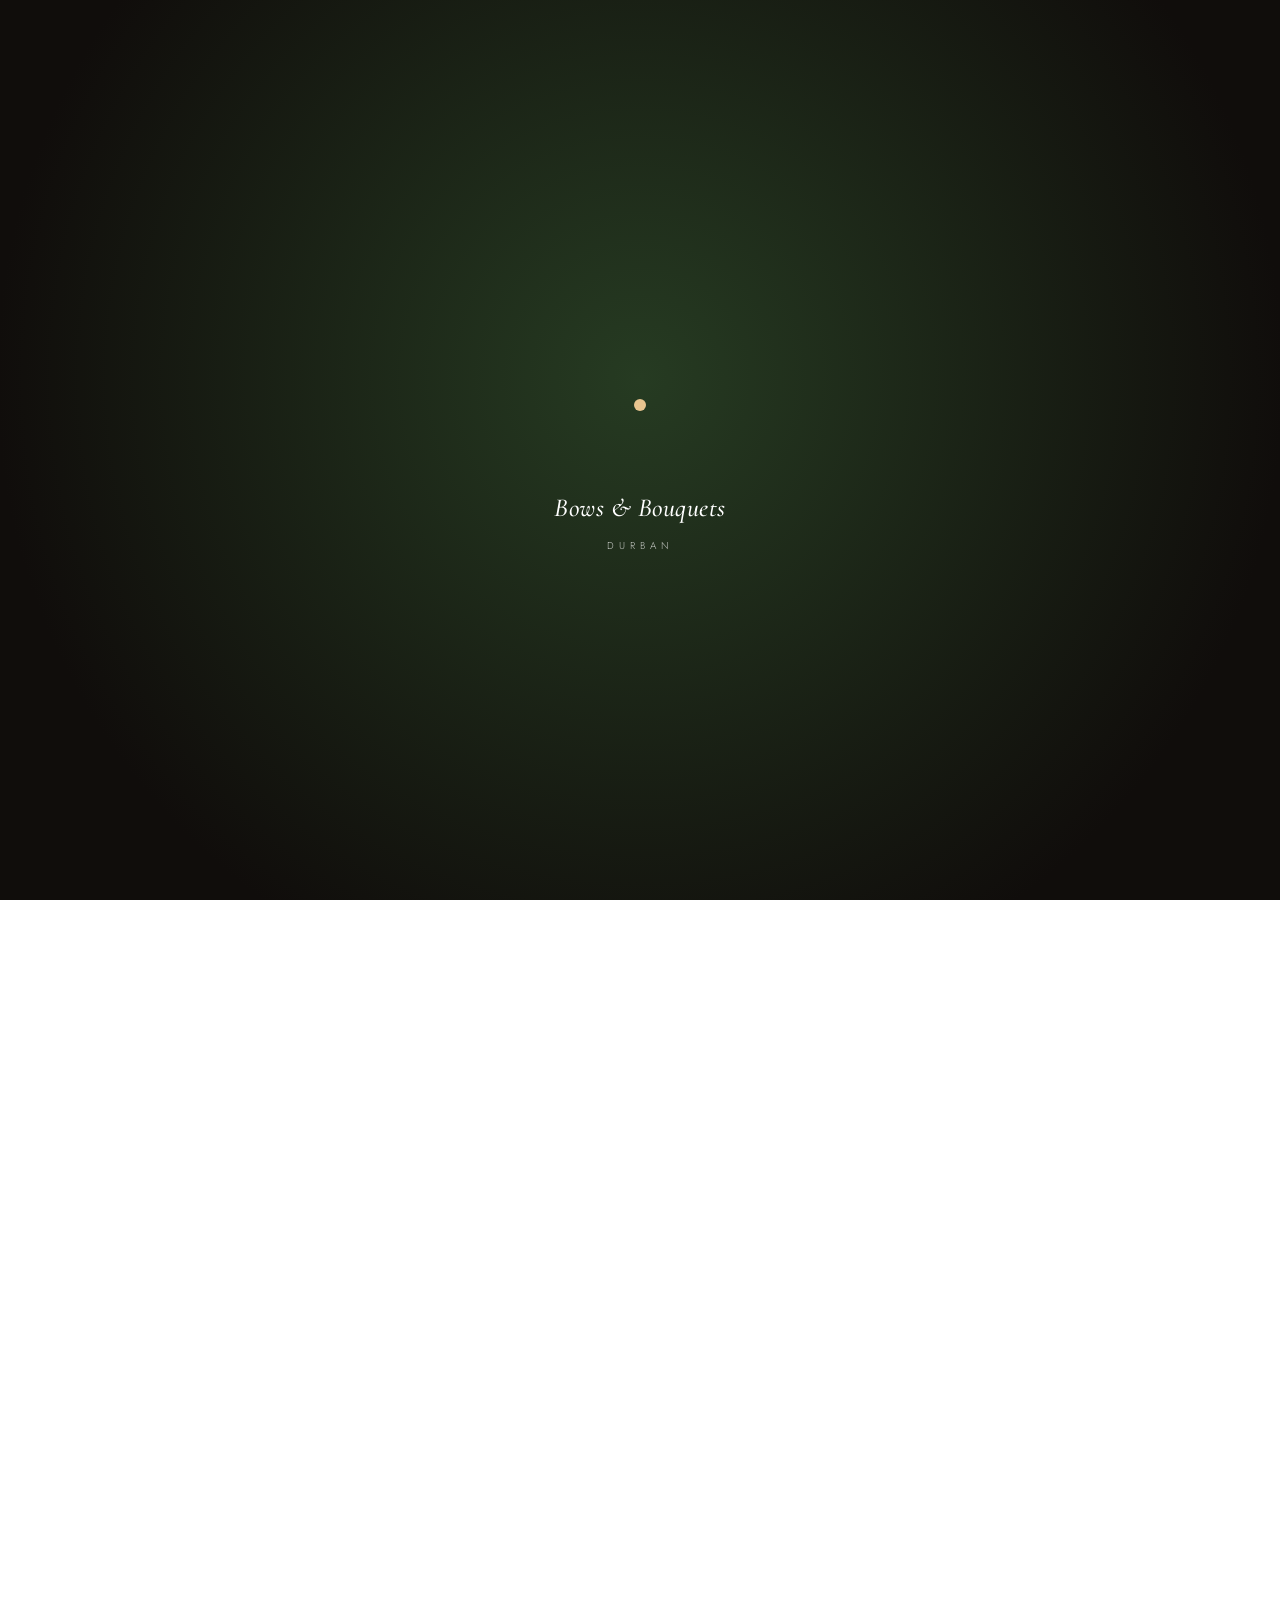
==== commit dd59149a: "Add files via upload" ====
--- a/index.html
+++ b/index.html
@@ -158,8 +158,8 @@
       <h2>How It All Began</h2>
       <p>Right next to the hospital, our shop is a small stop where people come to grab a bit of comfort on a hard day, or something to celebrate a good one.</p>
       <div style="display:flex;gap:36px;margin:24px 0 8px;">
-        <div><div style="font-family:'Cormorant Garamond',serif;font-style:italic;font-size:22px;color:var(--pink-deep);">10+ Years</div><div style="font-size:12.5px;color:var(--ink-soft);">Experience</div></div>
-        <div><div style="font-family:'Cormorant Garamond',serif;font-style:italic;font-size:22px;color:var(--pink-deep);">Custom Everything</div><div style="font-size:12.5px;color:var(--ink-soft);">Bespoke</div></div>
+        <div><div style="font-family:'Cormorant Garamond',serif;font-style:italic;font-size:22px;color:var(--green-deep);">10+ Years</div><div style="font-size:12.5px;color:var(--ink-soft);">Experience</div></div>
+        <div><div style="font-family:'Cormorant Garamond',serif;font-style:italic;font-size:22px;color:var(--green-deep);">Custom Everything</div><div style="font-size:12.5px;color:var(--ink-soft);">Bespoke</div></div>
       </div>
       <a href="story.html" class="btn-pink" style="margin-top:14px;">Our Full Story</a>
     </div>
--- a/assets/style.css
+++ b/assets/style.css
@@ -2,12 +2,14 @@
   :root{
     --pink:#C6136B;
     --pink-deep:#9E0F56;
-    --pink-ink:#7A0C43;
-    --pink-soft:#F8D6E6;
-    --pink-pale:#FDF3F8;
+    --black:#17140F;
+    --green:#3F6B44;
+    --green-deep:#2A4A2E;
+    --green-light:#7FAE7C;
+    --green-soft:#E7EFE2;
+    --cream:#FAF8F5;
     --ink:#221F1D;
     --ink-soft:#655B57;
-    --near-black:#1A1715;
     --white:#FFFFFF;
     --gold:#E8C48F;
     --maxw:1220px;
@@ -23,7 +25,7 @@
     font-weight:300;
     line-height:1.65;
   }
-  ::selection{background:var(--pink-soft);color:var(--ink);}
+  ::selection{background:var(--green-soft);color:var(--ink);}
   h1,h2,h3,.script{
     font-family:'Cormorant Garamond', serif;
     font-weight:500;
@@ -33,9 +35,9 @@
   .wrap{max-width:var(--maxw);margin:0 auto;padding:0 40px;}
   .eyebrow{
     font-size:11.5px;letter-spacing:0.26em;text-transform:uppercase;
-    color:var(--pink-deep);font-weight:500;
-  }
-  a:focus-visible, button:focus-visible{outline:2px solid var(--pink-ink);outline-offset:3px;}
+    color:var(--green-deep);font-weight:500;
+  }
+  a:focus-visible, button:focus-visible{outline:2px solid var(--black);outline-offset:3px;}
   @media (prefers-reduced-motion: reduce){
     *{animation-duration:0.01ms !important; animation-iteration-count:1 !important; transition-duration:0.01ms !important; scroll-behavior:auto !important;}
   }
@@ -43,7 +45,7 @@
   /* ================= LOADER ================= */
   #loader{
     position:fixed;inset:0;z-index:999;
-    background:radial-gradient(circle at 50% 42%, #C8206F 0%, #8C0E4E 78%);
+    background:radial-gradient(circle at 50% 42%, #263B22 0%, #100D0B 78%);
     display:flex;flex-direction:column;align-items:center;justify-content:center;
     transition:opacity .8s ease, visibility .8s ease;
   }
@@ -54,7 +56,9 @@
     transform-origin:0 0;
     transform:scale(0);
     animation:loaderBloom 1.6s cubic-bezier(.34,1.56,.64,1) infinite;
-    fill:rgba(255,255,255,0.92);
+    fill:var(--green-light);
+    stroke:rgba(255,255,255,0.2);
+    stroke-width:0.6;
   }
   .loader-flower g > g:nth-child(1) .l-petal{animation-delay:0s;}
   .loader-flower g > g:nth-child(2) .l-petal{animation-delay:.06s;}
@@ -87,7 +91,7 @@
   }
 
   /* ================= TOP BAND / NAV ================= */
-  .top-band{background:var(--white);color:var(--ink);border-bottom:2px solid var(--pink);}
+  .top-band{background:var(--white);color:var(--ink);border-bottom:2px solid var(--green);}
   .nav-upper{
     display:flex;align-items:center;justify-content:space-between;
     max-width:var(--maxw);margin:0 auto;padding:22px 40px 6px;
@@ -113,11 +117,11 @@
     padding-bottom:5px;border-bottom:1px solid transparent;
     transition:border-color .25s ease, opacity .25s ease;opacity:0.92;
   }
-  .nav-lower a:hover, .nav-lower a.active{border-color:var(--pink);opacity:1;}
+  .nav-lower a:hover, .nav-lower a.active{border-color:var(--green);opacity:1;}
   .announce{
-    background:var(--white);color:var(--pink-deep);text-align:center;padding:11px 20px;
+    background:var(--white);color:var(--green-deep);text-align:center;padding:11px 20px;
     font-size:12px;letter-spacing:0.14em;text-transform:uppercase;font-weight:500;
-    border-bottom:1px solid var(--pink-soft);
+    border-bottom:1px solid var(--green-soft);
   }
   .nav-toggle{display:none;background:none;border:0;color:var(--ink);font-size:22px;cursor:pointer;padding:10px;line-height:1;}
   @media(max-width:820px){
@@ -133,26 +137,26 @@
   }
   .hero-bg{
     position:absolute;inset:0;
-    background:linear-gradient(135deg, #FFFFFF 0%, #FDF0F6 55%, #FADCEB 100%);
+    background:linear-gradient(135deg, #FFFFFF 0%, #F4F8F2 55%, #E7EFE2 100%);
   }
   .hero-inner{
     position:relative;z-index:2;display:grid;grid-template-columns:1fr 1fr;
     align-items:center;gap:20px;max-width:var(--maxw);margin:0 auto;padding:70px 40px;width:100%;
   }
   .hero-text{color:var(--ink);}
-  .hero-text .eyebrow{color:var(--pink-deep);opacity:1;}
+  .hero-text .eyebrow{color:var(--green-deep);opacity:1;}
   .hero-text h1{
     font-size:clamp(32px,4.4vw,50px);font-style:italic;margin:18px 0 30px;line-height:1.18;
     color:var(--ink);
   }
   .hero-text p{color:var(--ink-soft);}
   .hero-text .btn{
-    background:transparent;border:1px solid var(--pink);color:var(--pink-deep);
+    background:transparent;border:1px solid var(--black);color:var(--black);
     padding:15px 34px;font-size:12px;letter-spacing:0.16em;text-transform:uppercase;
     display:inline-block;transition:all .3s ease;
   }
-  .hero-text .btn:hover{background:var(--pink);color:var(--white);}
-  .hero-text .btn.btn-solid{background:var(--pink);color:var(--white);}
+  .hero-text .btn:hover{background:var(--black);color:var(--white);}
+  .hero-text .btn.btn-solid{background:var(--pink);border-color:var(--pink);color:var(--white);}
   .hero-text .btn.btn-solid:hover{background:var(--pink-deep);border-color:var(--pink-deep);color:var(--white);}
 
   .hero-bouquet-stage{
@@ -163,7 +167,7 @@
     position:relative;
     width:420px;height:420px;max-width:80vw;max-height:80vw;
     cursor:grab;touch-action:none;user-select:none;
-    filter:drop-shadow(0 26px 34px rgba(60,0,30,0.35));
+    filter:drop-shadow(0 26px 34px rgba(0,0,0,0.22));
   }
   .hero-bouquet canvas{display:block;width:100% !important;height:100% !important;}
   .hero-bouquet:active{cursor:grabbing;}
@@ -200,17 +204,17 @@
   }
 
   /* ================= BEST SELLERS ================= */
-  .best-sellers{background:var(--pink-pale);padding:100px 0 74px;}
+  .best-sellers{background:var(--green-soft);padding:100px 0 74px;}
   .bs-head{max-width:680px;margin:0 auto 56px;text-align:center;}
-  .bs-head h2{font-size:clamp(30px,3.8vw,42px);font-style:italic;color:var(--pink-ink);margin:14px 0 18px;}
+  .bs-head h2{font-size:clamp(30px,3.8vw,42px);font-style:italic;color:var(--green-deep);margin:14px 0 18px;}
   .bs-head p{color:var(--ink-soft);font-size:15px;}
   .bs-grid{display:grid;grid-template-columns:repeat(3,1fr);gap:2px;background:var(--white);}
-  .bs-card{background:var(--pink-pale);padding-bottom:20px;}
+  .bs-card{background:var(--green-soft);padding-bottom:20px;}
   .bs-card .btn-pink{margin-left:6px;}
   .bs-media{
     aspect-ratio:1/1;position:relative;overflow:hidden;
     display:flex;align-items:center;justify-content:center;
-    background:linear-gradient(155deg,#F3B8D3,#E0679F);
+    background:linear-gradient(155deg,#BFE0C4,#4F7C52);
   }
   .bs-media svg{width:52%;height:52%;color:rgba(255,255,255,0.92);}
   .bs-meta{padding:18px 6px 0;}
@@ -222,7 +226,7 @@
     padding:15px 38px;font-size:12px;letter-spacing:0.16em;text-transform:uppercase;
     border:1px solid var(--pink);transition:all .3s ease;
   }
-  .btn-pink:hover{background:var(--pink-ink);border-color:var(--pink-ink);}
+  .btn-pink:hover{background:var(--pink-deep);border-color:var(--pink-deep);}
   .bs-grid .bs-card:nth-child(1){transition-delay:.02s;}
   .bs-grid .bs-card:nth-child(2){transition-delay:.09s;}
   .bs-grid .bs-card:nth-child(3){transition-delay:.16s;}
@@ -235,7 +239,7 @@
   /* ================= COLLECTIONS ================= */
   .collections{padding:96px 0;background:var(--white);}
   .coll-head{max-width:640px;margin:0 auto 50px;text-align:center;}
-  .coll-head h2{font-size:clamp(26px,3.4vw,36px);font-style:italic;color:var(--pink-ink);}
+  .coll-head h2{font-size:clamp(26px,3.4vw,36px);font-style:italic;color:var(--green-deep);}
   .coll-tiles{display:grid;grid-template-columns:repeat(5,1fr);gap:22px;}
   .coll-tiles.cols-3{grid-template-columns:repeat(3,1fr);max-width:820px;margin:0 auto;}
   .coll-tiles.cols-4{grid-template-columns:repeat(4,1fr);max-width:900px;margin:0 auto;}
@@ -250,7 +254,7 @@
   .coll-tile{text-align:center;display:block;}
   .coll-tile .thumb{
     aspect-ratio:1/1.15;border-radius:2px;overflow:hidden;
-    background:linear-gradient(160deg,#F6C9DE,#DE1C79);
+    background:linear-gradient(160deg,#CDE8CE,#3F6B44);
     display:flex;align-items:center;justify-content:center;
     margin-bottom:14px;transition:transform .35s ease;
   }
@@ -266,31 +270,31 @@
   @media(max-width:560px){ .coll-tiles{grid-template-columns:repeat(2,1fr);} }
 
   /* ================= STORY ================= */
-  .story{background:var(--pink-soft);padding:96px 0;}
+  .story{background:var(--cream);padding:96px 0;}
   .story .wrap{display:grid;grid-template-columns:0.9fr 1.1fr;gap:70px;align-items:center;}
   .story-art{aspect-ratio:1/1;position:relative;}
-  .story-art .frame{position:absolute;inset:0;border:1px solid var(--pink-deep);transform:translate(16px,16px);}
+  .story-art .frame{position:absolute;inset:0;border:1px solid var(--green);transform:translate(16px,16px);}
   .story-art .fill{position:absolute;inset:0;background:var(--white);display:flex;align-items:center;justify-content:center;}
-  .story-art .fill svg{width:56%;height:56%;color:var(--pink);}
+  .story-art .fill svg{width:56%;height:56%;color:var(--green);}
   .story-copy .eyebrow{margin-bottom:14px;display:block;}
-  .story-copy h2{font-size:clamp(28px,3.4vw,38px);font-style:italic;color:var(--pink-ink);margin-bottom:22px;}
+  .story-copy h2{font-size:clamp(28px,3.4vw,38px);font-style:italic;color:var(--green-deep);margin-bottom:22px;}
   .story-copy p{color:var(--ink-soft);font-size:15px;margin-bottom:16px;max-width:500px;}
-  .story-copy .signoff{font-family:'Cormorant Garamond',serif;font-style:italic;font-size:19px;color:var(--pink-deep);margin-top:22px;}
+  .story-copy .signoff{font-family:'Cormorant Garamond',serif;font-style:italic;font-size:19px;color:var(--green-deep);margin-top:22px;}
   @media(max-width:880px){ .story .wrap{grid-template-columns:1fr;gap:44px;} }
 
   /* ================= GALLERY ================= */
-  .gallery{padding:96px 0 100px;background:var(--pink-pale);}
+  .gallery{padding:96px 0 100px;background:var(--green-soft);}
   .gallery-head{max-width:640px;margin:0 auto 50px;text-align:center;}
-  .gallery-head h2{font-size:clamp(26px,3.4vw,36px);font-style:italic;color:var(--pink-ink);margin:14px 0 14px;}
+  .gallery-head h2{font-size:clamp(26px,3.4vw,36px);font-style:italic;color:var(--green-deep);margin:14px 0 14px;}
   .gallery-head p{color:var(--ink-soft);font-size:14.5px;}
   .gallery-grid{display:grid;grid-template-columns:repeat(4,1fr);gap:4px;}
   .gallery-tile{
-    aspect-ratio:1/1;background:linear-gradient(150deg,#F6C9DE,#C8206F);
+    aspect-ratio:1/1;background:linear-gradient(150deg,#CDE8CE,#4F7C52);
     display:flex;align-items:center;justify-content:center;position:relative;overflow:hidden;
   }
   .gallery-tile svg{width:26%;height:26%;color:rgba(255,255,255,0.75);}
-  .gallery-tile:nth-child(3n+1){background:linear-gradient(150deg,#EFA9C9,#B7195E);}
-  .gallery-tile:nth-child(3n+2){background:linear-gradient(150deg,#F6C9DE,#DE1C79);}
+  .gallery-tile:nth-child(3n+1){background:linear-gradient(150deg,#D4EAD5,#355B39);}
+  .gallery-tile:nth-child(3n+2){background:linear-gradient(150deg,#CDE8CE,#3F6B44);}
   .gallery-grid .gallery-tile:nth-child(1){transition-delay:.02s;}
   .gallery-grid .gallery-tile:nth-child(2){transition-delay:.06s;}
   .gallery-grid .gallery-tile:nth-child(3){transition-delay:.10s;}
@@ -360,13 +364,13 @@
   }
   .bg-bloom svg{width:100%;height:100%;overflow:visible;}
   .bg-bloom .petal{
-    fill:var(--pink);
-    stroke:var(--pink-deep);
+    fill:var(--green);
+    stroke:var(--green-deep);
     stroke-width:1;
     transform-origin:0 0;
     animation:bgBloom 10s ease-in-out infinite;
   }
-  .bg-bloom .flower-center{fill:var(--pink-deep);opacity:0.5;}
+  .bg-bloom .flower-center{fill:var(--green-deep);opacity:0.5;}
   @keyframes bgBloom{
     0%{ transform:scale(0.18) rotate(0deg); }
     42%{ transform:scale(1) rotate(3deg); }
@@ -388,27 +392,27 @@
     overflow:hidden;text-align:center;color:var(--ink);
   }
   .page-banner-inner{position:relative;z-index:2;max-width:640px;padding:70px 24px 60px;}
-  .page-banner .eyebrow{color:var(--pink-deep);opacity:1;}
+  .page-banner .eyebrow{color:var(--green-deep);opacity:1;}
   .page-banner h1{font-size:clamp(30px,4.2vw,46px);font-style:italic;margin-top:16px;line-height:1.22;color:var(--ink);}
   .page-banner p{margin-top:16px;font-size:14.5px;color:var(--ink-soft);max-width:480px;margin-left:auto;margin-right:auto;}
 
   /* ================= GENERIC INTRO / CTA BLOCKS ================= */
   .intro-block{padding:90px 0 20px;}
   .intro-block .wrap{max-width:760px;text-align:center;}
-  .intro-block h2{font-size:clamp(26px,3.4vw,36px);font-style:italic;color:var(--pink-ink);margin:14px 0 16px;}
+  .intro-block h2{font-size:clamp(26px,3.4vw,36px);font-style:italic;color:var(--green-deep);margin:14px 0 16px;}
   .intro-block p{color:var(--ink-soft);font-size:15px;}
 
-  .cta-band{background:var(--pink-soft);padding:70px 0;text-align:center;}
-  .cta-band h3{font-size:clamp(22px,2.8vw,28px);font-style:italic;color:var(--pink-ink);margin-bottom:14px;}
+  .cta-band{background:var(--green-soft);padding:70px 0;text-align:center;}
+  .cta-band h3{font-size:clamp(22px,2.8vw,28px);font-style:italic;color:var(--green-deep);margin-bottom:14px;}
   .cta-band p{color:var(--ink-soft);font-size:14.5px;margin-bottom:26px;max-width:480px;margin:0 auto 26px;}
 
-  .breadcrumb{font-size:11.5px;letter-spacing:0.12em;text-transform:uppercase;color:var(--pink-deep);margin-bottom:6px;}
+  .breadcrumb{font-size:11.5px;letter-spacing:0.12em;text-transform:uppercase;color:var(--green-deep);margin-bottom:6px;}
   .breadcrumb a{border-bottom:1px solid transparent;transition:border-color .2s;}
-  .breadcrumb a:hover{border-bottom-color:var(--pink-deep);}
+  .breadcrumb a:hover{border-bottom-color:var(--green-deep);}
 
   /* ================= MARQUEE TICKER ================= */
   .marquee-band{
-    background:var(--pink-ink);color:var(--white);
+    background:var(--black);color:var(--white);
     padding:16px 0;overflow:hidden;white-space:nowrap;
   }
   .marquee-track{display:inline-flex;width:max-content;animation:scrollX 30s linear infinite;}
@@ -417,17 +421,17 @@
     padding:0 30px;display:inline-flex;align-items:center;gap:30px;
     flex-shrink:0;white-space:nowrap;
   }
-  .marquee-track span::after{content:'✦';font-style:normal;color:var(--gold);font-size:12px;}
+  .marquee-track span::after{content:'✦';font-style:normal;color:var(--pink);font-size:12px;}
   @keyframes scrollX{ from{transform:translateX(0);} to{transform:translateX(-50%);} }
 
   /* ================= SIMPLE SITE FOOTER ================= */
-  .site-footer{background:var(--near-black);color:var(--white);padding:70px 0 0;}
+  .site-footer{background:var(--black);color:var(--white);padding:70px 0 0;}
   .footer-top{
     display:grid;grid-template-columns:1.4fr 1fr 1fr;gap:50px;padding-bottom:46px;
   }
   .footer-brand .script{font-size:24px;font-style:italic;margin-bottom:12px;}
   .footer-brand p{font-size:13.5px;color:rgba(255,255,255,0.75);max-width:260px;line-height:1.6;}
-  .footer-col h4{font-size:11px;letter-spacing:0.18em;text-transform:uppercase;color:var(--gold);margin-bottom:16px;}
+  .footer-col h4{font-size:11px;letter-spacing:0.18em;text-transform:uppercase;color:var(--green-light);margin-bottom:16px;}
   .footer-col a{display:block;font-size:13.5px;color:rgba(255,255,255,0.82);margin-bottom:10px;transition:color .25s;}
   .footer-col a:hover{color:var(--white);}
   .footer-social{display:flex;gap:16px;margin-top:14px;}
@@ -444,8 +448,8 @@
   }
   .visit-map{
     background:
-      repeating-linear-gradient(45deg, rgba(222,28,121,0.06) 0 2px, transparent 2px 14px),
-      var(--pink-pale);
+      repeating-linear-gradient(45deg, rgba(63,107,68,0.08) 0 2px, transparent 2px 14px),
+      var(--cream);
     display:flex;align-items:center;justify-content:center;
     border-radius:2px;
   }
@@ -490,17 +494,17 @@
     display:flex;justify-content:space-between;align-items:center;margin-bottom:26px;
   }
   .gallery-modal-head h3{
-    font-family:'Cormorant Garamond',serif;font-style:italic;font-size:28px;color:var(--pink-ink);
+    font-family:'Cormorant Garamond',serif;font-style:italic;font-size:28px;color:var(--green-deep);
   }
   .gallery-modal-close{
-    background:none;border:1px solid var(--pink-soft);width:36px;height:36px;border-radius:50%;
+    background:none;border:1px solid rgba(0,0,0,0.14);width:36px;height:36px;border-radius:50%;
     font-size:15px;cursor:pointer;color:var(--ink);transition:all .25s;flex-shrink:0;
   }
-  .gallery-modal-close:hover{background:var(--pink-soft);}
+  .gallery-modal-close:hover{background:var(--green-soft);}
   .gallery-modal-grid{display:grid;grid-template-columns:repeat(4,1fr);gap:10px;}
   .gm-item{
     aspect-ratio:1/1;border-radius:2px;overflow:hidden;
-    background:linear-gradient(150deg,#F6C9DE,#DE1C79);
+    background:linear-gradient(150deg,#CDE8CE,#4F7C52);
   }
   .gm-item .ph-fallback svg{width:26%;height:26%;color:rgba(255,255,255,0.8);}
   html.modal-open, html.modal-open body{overflow:hidden;height:100%;}
@@ -524,8 +528,8 @@
   #cursor-flower.active{opacity:1;}
   #cursor-flower svg{width:100%;height:100%;overflow:visible;}
   .cursor-petal{
-    fill:var(--pink);
-    stroke:var(--pink-deep);
+    fill:var(--green);
+    stroke:var(--green-deep);
     stroke-width:0.6;
     transform-origin:0 0;
     transform:scale(0.32);
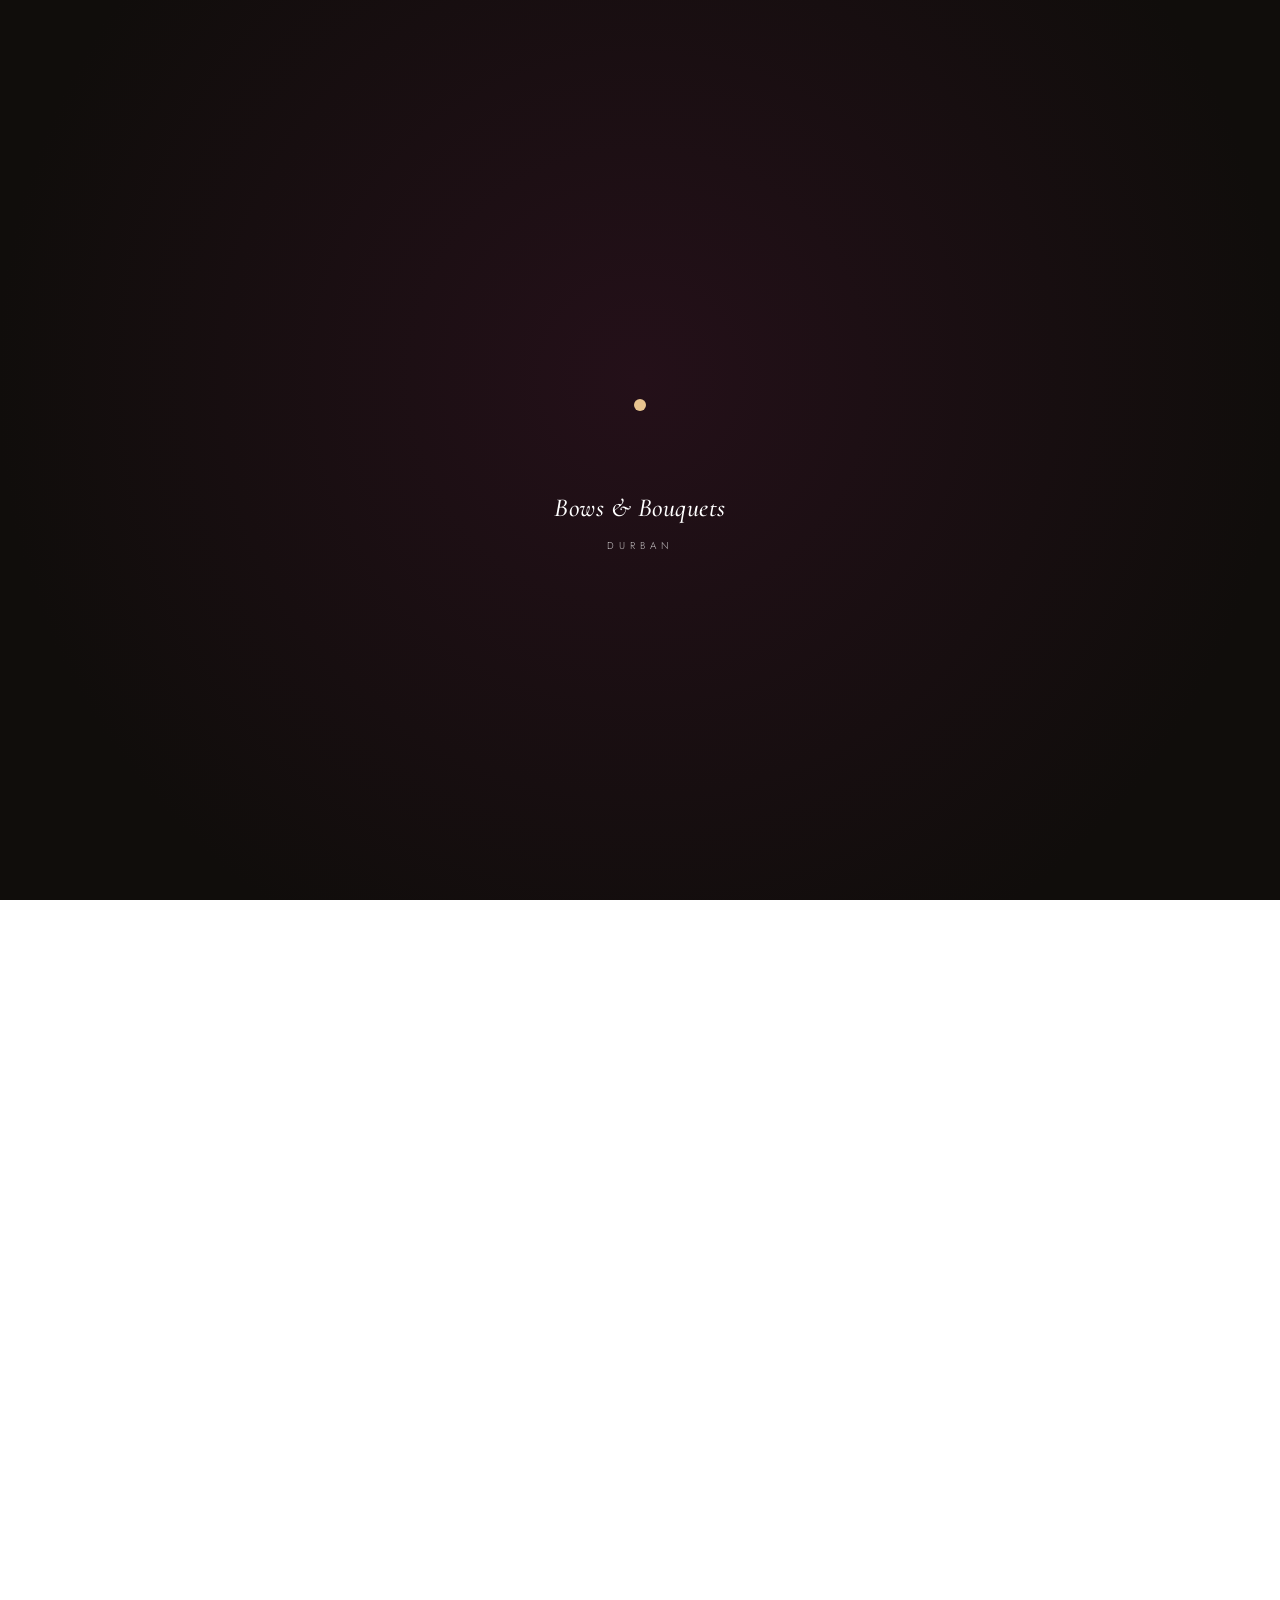
==== commit 5f73c42c: "Add files via upload" ====
--- a/index.html
+++ b/index.html
@@ -107,6 +107,37 @@
 
 <section class="hero">
   <div class="hero-bg"></div>
+  <div class="hero-botanical" aria-hidden="true">
+    <svg viewBox="0 0 1200 800" preserveAspectRatio="xMidYMid slice">
+      <path d="M -40,840 C 160,690 90,520 290,410 C 440,330 370,210 540,140"/>
+      <path d="M 1240,-40 C 1030,110 1080,270 880,330 C 720,380 780,490 610,530"/>
+      <ellipse cx="180" cy="640" rx="20" ry="9" transform="rotate(-32 180 640)"/>
+      <ellipse cx="250" cy="560" rx="17" ry="8" transform="rotate(-10 250 560)"/>
+      <ellipse cx="330" cy="460" rx="19" ry="9" transform="rotate(-40 330 460)"/>
+      <ellipse cx="470" cy="240" rx="16" ry="7" transform="rotate(-18 470 240)"/>
+      <ellipse cx="1030" cy="150" rx="18" ry="8" transform="rotate(28 1030 150)"/>
+      <ellipse cx="950" cy="260" rx="16" ry="7" transform="rotate(12 950 260)"/>
+      <ellipse cx="800" cy="360" rx="18" ry="8" transform="rotate(35 800 360)"/>
+    </svg>
+  </div>
+  <div class="bg-bloom bg-bloom--lg bg-bloom--t2" style="bottom:-8%;left:-6%;" aria-hidden="true"><svg viewBox="0 0 120 120"><g transform="translate(60,60)">
+    <g transform="rotate(0)"><path class="petal" d="M0,0 C-9,-12 -9,-28 0,-38 C9,-28 9,-12 0,0 Z"/></g>
+    <g transform="rotate(60)"><path class="petal" d="M0,0 C-9,-12 -9,-28 0,-38 C9,-28 9,-12 0,0 Z"/></g>
+    <g transform="rotate(120)"><path class="petal" d="M0,0 C-9,-12 -9,-28 0,-38 C9,-28 9,-12 0,0 Z"/></g>
+    <g transform="rotate(180)"><path class="petal" d="M0,0 C-9,-12 -9,-28 0,-38 C9,-28 9,-12 0,0 Z"/></g>
+    <g transform="rotate(240)"><path class="petal" d="M0,0 C-9,-12 -9,-28 0,-38 C9,-28 9,-12 0,0 Z"/></g>
+    <g transform="rotate(300)"><path class="petal" d="M0,0 C-9,-12 -9,-28 0,-38 C9,-28 9,-12 0,0 Z"/></g>
+    <circle class="flower-center" r="6"/>
+    </g></svg></div>
+  <div class="bg-bloom bg-bloom--sm bg-bloom--t1 bg-bloom--pink" style="top:10%;left:6%;" aria-hidden="true"><svg viewBox="0 0 120 120"><g transform="translate(60,60)">
+    <g transform="rotate(0)"><path class="petal" d="M0,0 C-9,-12 -9,-28 0,-38 C9,-28 9,-12 0,0 Z"/></g>
+    <g transform="rotate(60)"><path class="petal" d="M0,0 C-9,-12 -9,-28 0,-38 C9,-28 9,-12 0,0 Z"/></g>
+    <g transform="rotate(120)"><path class="petal" d="M0,0 C-9,-12 -9,-28 0,-38 C9,-28 9,-12 0,0 Z"/></g>
+    <g transform="rotate(180)"><path class="petal" d="M0,0 C-9,-12 -9,-28 0,-38 C9,-28 9,-12 0,0 Z"/></g>
+    <g transform="rotate(240)"><path class="petal" d="M0,0 C-9,-12 -9,-28 0,-38 C9,-28 9,-12 0,0 Z"/></g>
+    <g transform="rotate(300)"><path class="petal" d="M0,0 C-9,-12 -9,-28 0,-38 C9,-28 9,-12 0,0 Z"/></g>
+    <circle class="flower-center" r="6"/>
+    </g></svg></div>
   <div class="hero-inner">
     <div class="hero-text">
       <span class="eyebrow">Handcrafted In Durban</span>
@@ -167,7 +198,7 @@
 </section>
 
 <section class="best-sellers">
-  <div class="bg-bloom bg-bloom--sm bg-bloom--t1" style="top:5%;left:2%;" aria-hidden="true"><svg viewBox="0 0 120 120"><g transform="translate(60,60)">
+  <div class="bg-bloom bg-bloom--sm bg-bloom--t1 bg-bloom--pink" style="top:5%;left:2%;" aria-hidden="true"><svg viewBox="0 0 120 120"><g transform="translate(60,60)">
     <g transform="rotate(0)"><path class="petal" d="M0,0 C-9,-12 -12,-28 0,-38 C12,-28 9,-12 0,0 Z"/></g>
     <g transform="rotate(60)"><path class="petal" d="M0,0 C-9,-12 -12,-28 0,-38 C12,-28 9,-12 0,0 Z"/></g>
     <g transform="rotate(120)"><path class="petal" d="M0,0 C-9,-12 -12,-28 0,-38 C12,-28 9,-12 0,0 Z"/></g>
--- a/assets/style.css
+++ b/assets/style.css
@@ -45,7 +45,7 @@
   /* ================= LOADER ================= */
   #loader{
     position:fixed;inset:0;z-index:999;
-    background:radial-gradient(circle at 50% 42%, #263B22 0%, #100D0B 78%);
+    background:radial-gradient(circle at 50% 42%, #241019 0%, #100D0B 78%);
     display:flex;flex-direction:column;align-items:center;justify-content:center;
     transition:opacity .8s ease, visibility .8s ease;
   }
@@ -56,8 +56,8 @@
     transform-origin:0 0;
     transform:scale(0);
     animation:loaderBloom 1.6s cubic-bezier(.34,1.56,.64,1) infinite;
-    fill:var(--green-light);
-    stroke:rgba(255,255,255,0.2);
+    fill:var(--pink);
+    stroke:rgba(255,255,255,0.25);
     stroke-width:0.6;
   }
   .loader-flower g > g:nth-child(1) .l-petal{animation-delay:0s;}
@@ -91,7 +91,7 @@
   }
 
   /* ================= TOP BAND / NAV ================= */
-  .top-band{background:var(--white);color:var(--ink);border-bottom:2px solid var(--green);}
+  .top-band{background:var(--white);color:var(--ink);border-bottom:2px solid var(--black);}
   .nav-upper{
     display:flex;align-items:center;justify-content:space-between;
     max-width:var(--maxw);margin:0 auto;padding:22px 40px 6px;
@@ -117,7 +117,7 @@
     padding-bottom:5px;border-bottom:1px solid transparent;
     transition:border-color .25s ease, opacity .25s ease;opacity:0.92;
   }
-  .nav-lower a:hover, .nav-lower a.active{border-color:var(--green);opacity:1;}
+  .nav-lower a:hover, .nav-lower a.active{border-color:var(--pink);opacity:1;}
   .announce{
     background:var(--white);color:var(--green-deep);text-align:center;padding:11px 20px;
     font-size:12px;letter-spacing:0.14em;text-transform:uppercase;font-weight:500;
@@ -137,14 +137,22 @@
   }
   .hero-bg{
     position:absolute;inset:0;
-    background:linear-gradient(135deg, #FFFFFF 0%, #F4F8F2 55%, #E7EFE2 100%);
-  }
+    background:
+      radial-gradient(circle at 76% 32%, rgba(255,255,255,0.95) 0%, rgba(231,239,226,0) 46%),
+      linear-gradient(135deg, #FFFFFF 0%, #EDF4E9 45%, #D6E7D3 100%);
+  }
+  .hero-botanical{
+    position:absolute;inset:0;pointer-events:none;
+  }
+  .hero-botanical svg{width:100%;height:100%;display:block;}
+  .hero-botanical path{stroke:var(--green);stroke-width:1.1;fill:none;opacity:0.16;}
+  .hero-botanical ellipse{fill:var(--green);opacity:0.12;}
   .hero-inner{
     position:relative;z-index:2;display:grid;grid-template-columns:1fr 1fr;
     align-items:center;gap:20px;max-width:var(--maxw);margin:0 auto;padding:70px 40px;width:100%;
   }
   .hero-text{color:var(--ink);}
-  .hero-text .eyebrow{color:var(--green-deep);opacity:1;}
+  .hero-text .eyebrow{color:var(--pink-deep);opacity:1;}
   .hero-text h1{
     font-size:clamp(32px,4.4vw,50px);font-style:italic;margin:18px 0 30px;line-height:1.18;
     color:var(--ink);
@@ -370,6 +378,8 @@
     transform-origin:0 0;
     animation:bgBloom 10s ease-in-out infinite;
   }
+  .bg-bloom--pink .petal{fill:var(--pink);stroke:var(--pink-deep);}
+  .bg-bloom--pink .flower-center{fill:var(--pink-deep);opacity:0.5;}
   .bg-bloom .flower-center{fill:var(--green-deep);opacity:0.5;}
   @keyframes bgBloom{
     0%{ transform:scale(0.18) rotate(0deg); }
@@ -392,7 +402,7 @@
     overflow:hidden;text-align:center;color:var(--ink);
   }
   .page-banner-inner{position:relative;z-index:2;max-width:640px;padding:70px 24px 60px;}
-  .page-banner .eyebrow{color:var(--green-deep);opacity:1;}
+  .page-banner .eyebrow{color:var(--pink-deep);opacity:1;}
   .page-banner h1{font-size:clamp(30px,4.2vw,46px);font-style:italic;margin-top:16px;line-height:1.22;color:var(--ink);}
   .page-banner p{margin-top:16px;font-size:14.5px;color:var(--ink-soft);max-width:480px;margin-left:auto;margin-right:auto;}
 
@@ -406,14 +416,15 @@
   .cta-band h3{font-size:clamp(22px,2.8vw,28px);font-style:italic;color:var(--green-deep);margin-bottom:14px;}
   .cta-band p{color:var(--ink-soft);font-size:14.5px;margin-bottom:26px;max-width:480px;margin:0 auto 26px;}
 
-  .breadcrumb{font-size:11.5px;letter-spacing:0.12em;text-transform:uppercase;color:var(--green-deep);margin-bottom:6px;}
+  .breadcrumb{font-size:11.5px;letter-spacing:0.12em;text-transform:uppercase;color:var(--pink-deep);margin-bottom:6px;}
   .breadcrumb a{border-bottom:1px solid transparent;transition:border-color .2s;}
-  .breadcrumb a:hover{border-bottom-color:var(--green-deep);}
+  .breadcrumb a:hover{border-bottom-color:var(--pink-deep);}
 
   /* ================= MARQUEE TICKER ================= */
   .marquee-band{
     background:var(--black);color:var(--white);
     padding:16px 0;overflow:hidden;white-space:nowrap;
+    border-top:2px solid var(--pink);border-bottom:2px solid var(--pink);
   }
   .marquee-track{display:inline-flex;width:max-content;animation:scrollX 30s linear infinite;}
   .marquee-track span{
@@ -425,7 +436,7 @@
   @keyframes scrollX{ from{transform:translateX(0);} to{transform:translateX(-50%);} }
 
   /* ================= SIMPLE SITE FOOTER ================= */
-  .site-footer{background:var(--black);color:var(--white);padding:70px 0 0;}
+  .site-footer{background:var(--black);color:var(--white);padding:70px 0 0;border-top:3px solid var(--pink);}
   .footer-top{
     display:grid;grid-template-columns:1.4fr 1fr 1fr;gap:50px;padding-bottom:46px;
   }
@@ -528,8 +539,8 @@
   #cursor-flower.active{opacity:1;}
   #cursor-flower svg{width:100%;height:100%;overflow:visible;}
   .cursor-petal{
-    fill:var(--green);
-    stroke:var(--green-deep);
+    fill:var(--pink);
+    stroke:var(--pink-deep);
     stroke-width:0.6;
     transform-origin:0 0;
     transform:scale(0.32);
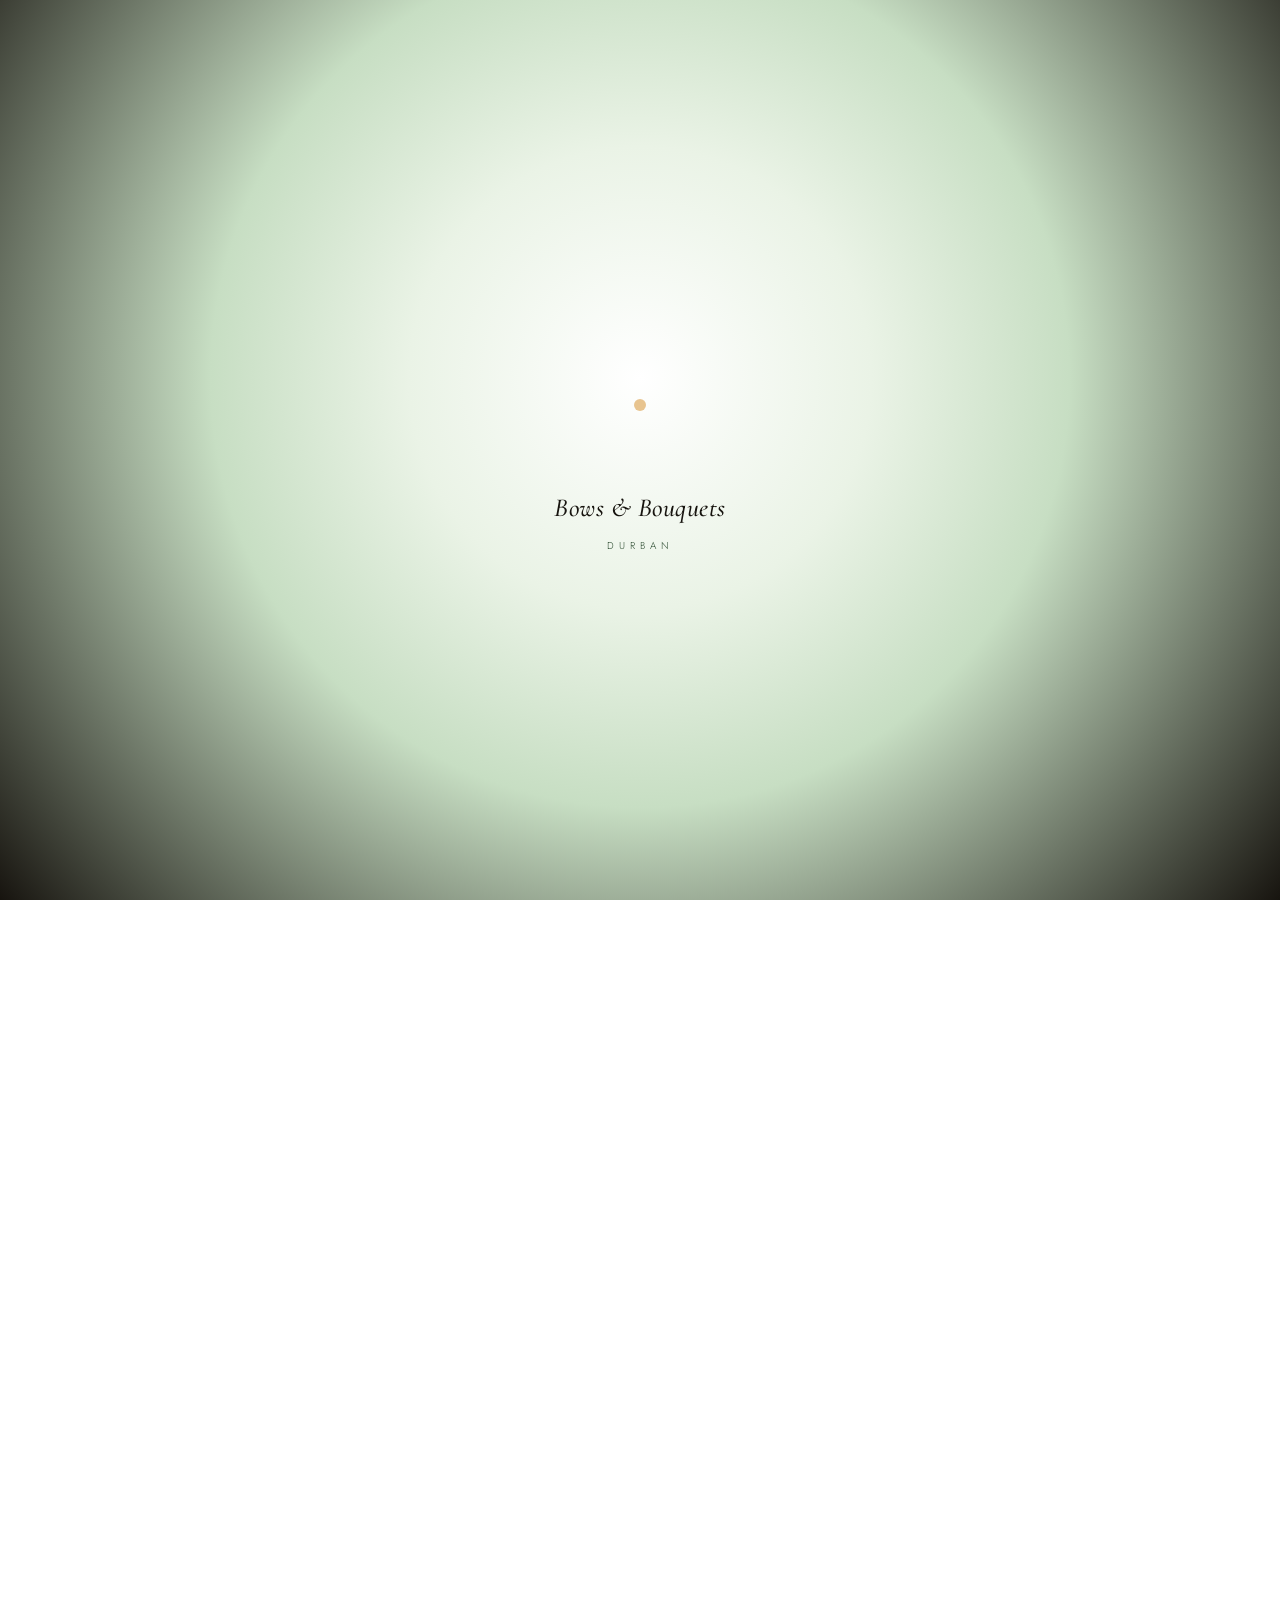
==== commit 7cc984b7: "Add files via upload" ====
--- a/index.html
+++ b/index.html
@@ -198,6 +198,15 @@
 </section>
 
 <section class="best-sellers">
+  <div class="bg-bloom bg-bloom--md bg-bloom--t3 bg-bloom--white" style="bottom:6%;right:5%;" aria-hidden="true"><svg viewBox="0 0 120 120"><g transform="translate(60,60)">
+    <g transform="rotate(0)"><path class="petal" d="M0,0 C-9,-12 -12,-28 0,-38 C12,-28 9,-12 0,0 Z"/></g>
+    <g transform="rotate(60)"><path class="petal" d="M0,0 C-9,-12 -12,-28 0,-38 C12,-28 9,-12 0,0 Z"/></g>
+    <g transform="rotate(120)"><path class="petal" d="M0,0 C-9,-12 -12,-28 0,-38 C12,-28 9,-12 0,0 Z"/></g>
+    <g transform="rotate(180)"><path class="petal" d="M0,0 C-9,-12 -12,-28 0,-38 C12,-28 9,-12 0,0 Z"/></g>
+    <g transform="rotate(240)"><path class="petal" d="M0,0 C-9,-12 -12,-28 0,-38 C12,-28 9,-12 0,0 Z"/></g>
+    <g transform="rotate(300)"><path class="petal" d="M0,0 C-9,-12 -12,-28 0,-38 C12,-28 9,-12 0,0 Z"/></g>
+    <circle class="flower-center" r="6"/>
+    </g></svg></div>
   <div class="bg-bloom bg-bloom--sm bg-bloom--t1 bg-bloom--pink" style="top:5%;left:2%;" aria-hidden="true"><svg viewBox="0 0 120 120"><g transform="translate(60,60)">
     <g transform="rotate(0)"><path class="petal" d="M0,0 C-9,-12 -12,-28 0,-38 C12,-28 9,-12 0,0 Z"/></g>
     <g transform="rotate(60)"><path class="petal" d="M0,0 C-9,-12 -12,-28 0,-38 C12,-28 9,-12 0,0 Z"/></g>
--- a/assets/style.css
+++ b/assets/style.css
@@ -45,7 +45,7 @@
   /* ================= LOADER ================= */
   #loader{
     position:fixed;inset:0;z-index:999;
-    background:radial-gradient(circle at 50% 42%, #241019 0%, #100D0B 78%);
+    background:radial-gradient(circle at 50% 42%, #FFFFFF 0%, #EAF3E6 28%, #C7DEC3 52%, #17140F 100%);
     display:flex;flex-direction:column;align-items:center;justify-content:center;
     transition:opacity .8s ease, visibility .8s ease;
   }
@@ -57,7 +57,7 @@
     transform:scale(0);
     animation:loaderBloom 1.6s cubic-bezier(.34,1.56,.64,1) infinite;
     fill:var(--pink);
-    stroke:rgba(255,255,255,0.25);
+    stroke:rgba(158,15,86,0.3);
     stroke-width:0.6;
   }
   .loader-flower g > g:nth-child(1) .l-petal{animation-delay:0s;}
@@ -77,7 +77,7 @@
   }
   .loader-text{
     font-family:'Cormorant Garamond',serif;font-style:italic;font-weight:500;
-    color:var(--white);font-size:26px;letter-spacing:0.02em;
+    color:var(--black);font-size:26px;letter-spacing:0.02em;
     opacity:0;animation:loaderTextIn 1s ease forwards;animation-delay:.3s;
   }
   @keyframes loaderTextIn{
@@ -86,7 +86,7 @@
   }
   .loader-sub{
     margin-top:8px;font-family:'Jost',sans-serif;font-size:10px;letter-spacing:0.5em;
-    text-transform:uppercase;color:rgba(255,255,255,0.75);
+    text-transform:uppercase;color:var(--green-deep);
     opacity:0;animation:loaderTextIn 1s ease forwards;animation-delay:.5s;
   }
 
@@ -380,6 +380,8 @@
   }
   .bg-bloom--pink .petal{fill:var(--pink);stroke:var(--pink-deep);}
   .bg-bloom--pink .flower-center{fill:var(--pink-deep);opacity:0.5;}
+  .bg-bloom--white .petal{fill:var(--white);stroke:rgba(0,0,0,0.14);}
+  .bg-bloom--white .flower-center{fill:var(--white);opacity:0.7;}
   .bg-bloom .flower-center{fill:var(--green-deep);opacity:0.5;}
   @keyframes bgBloom{
     0%{ transform:scale(0.18) rotate(0deg); }
@@ -394,6 +396,14 @@
   .bg-bloom--pink-on-pink .flower-center{fill:var(--white);opacity:0.4;}
   .bg-bloom--pink-on-pink{opacity:0.1;}
 
+  /* Bigger and more visible on desktop; mobile keeps the subtler default sizing */
+  @media(min-width:900px){
+    .bg-bloom{opacity:0.26;}
+    .bg-bloom--sm{width:170px;height:170px;}
+    .bg-bloom--md{width:260px;height:260px;}
+    .bg-bloom--lg{width:360px;height:360px;}
+  }
+
   /* per-instance placement + duration variety, applied via inline style from markup for flexibility */
 
   /* ================= PAGE BANNER (interior pages) ================= */
@@ -412,7 +422,7 @@
   .intro-block h2{font-size:clamp(26px,3.4vw,36px);font-style:italic;color:var(--green-deep);margin:14px 0 16px;}
   .intro-block p{color:var(--ink-soft);font-size:15px;}
 
-  .cta-band{background:var(--green-soft);padding:70px 0;text-align:center;}
+  .cta-band{background:var(--green-soft);padding:70px 0;text-align:center;position:relative;overflow:hidden;}
   .cta-band h3{font-size:clamp(22px,2.8vw,28px);font-style:italic;color:var(--green-deep);margin-bottom:14px;}
   .cta-band p{color:var(--ink-soft);font-size:14.5px;margin-bottom:26px;max-width:480px;margin:0 auto 26px;}
 
